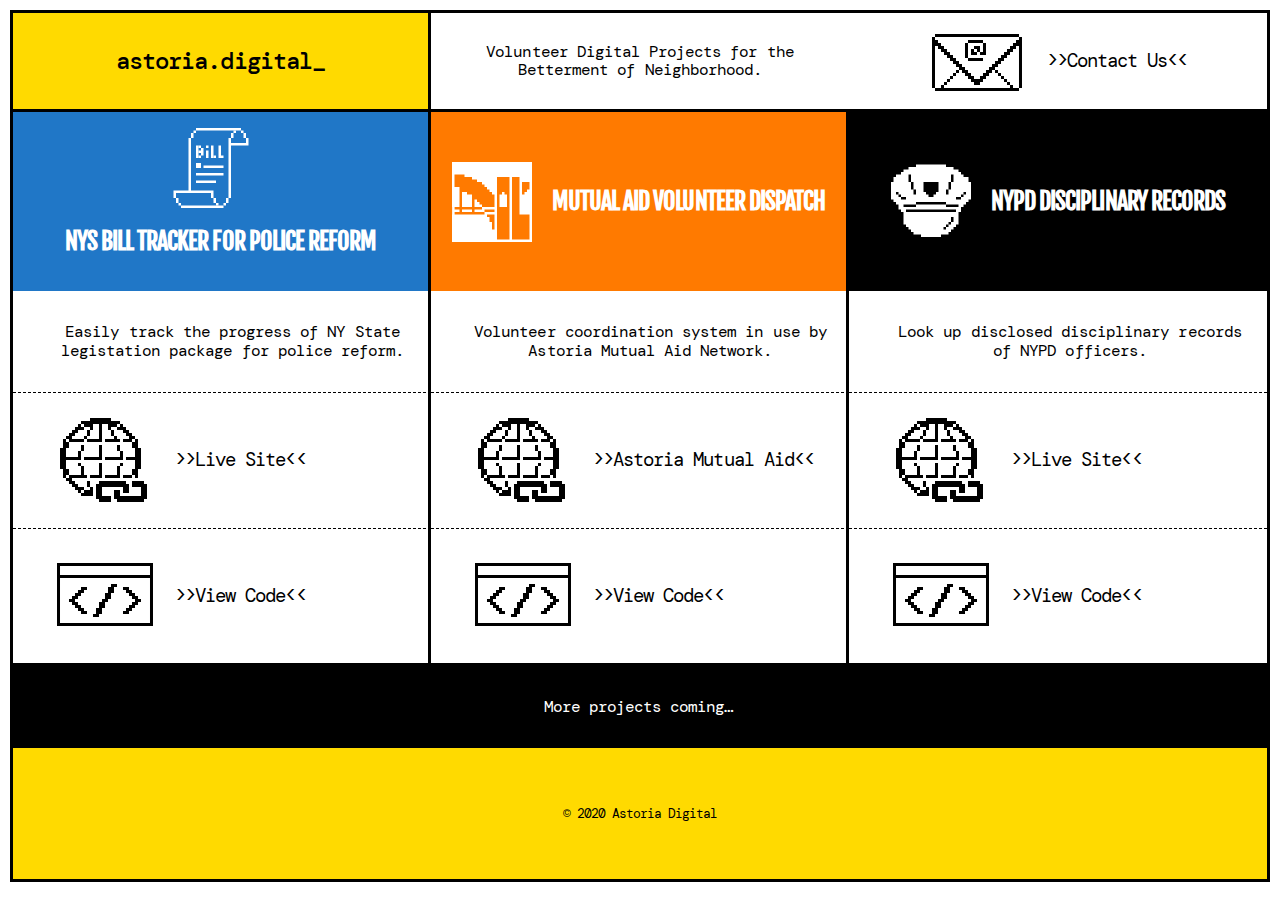
==== index.html @ 1417e8a8 "Re-factor code for mobile-first responsive design" ====
<!DOCTYPE html>
<html lang="en" dir="ltr">
  <head>
    <meta charset="utf-8">
    <meta name="viewport" content="width=device-width,initial-scale=1">
    <title>Astoria Digital: Volunteer Digital Projects for the Betterment of Neighborhood.</title>
    <link href="https://fonts.googleapis.com/css2?family=DM+Mono:ital,wght@0,300;0,400;0,500;1,300;1,400;1,500&family=Fjalla+One&display=swap" rel="stylesheet">
    <link href="_styles/index.css" rel="stylesheet">
  </head>
  <body>

    <div hidden>
      <svg xmlns="http://www.w3.org/2000/svg">
        <symbol role="img" id="icon--ama" viewBox="0 0 8.467 8.467"><title>Bridge icon</title><path d="M0 0V4.762h.012v.794H0v2.91h8.467V0H0zm.265 1.323h1.058v.264h.794v.265h.529v.265h.529v.264h.265v.265h.264v.264h.265v.265h.264v.265h.265v1.322H3.175v.265h-.794v.265H3.44v-.265h1.058v.265H3.44v.264H.276v-.264h.518v-.265H.276v-.265h.518V2.646h-.53V1.323zm2.91 3.44v-.265H2.91v-.265h-.264V3.97H2.38v.793h.794zm1.323-3.176h1.587v6.615H4.762V1.59h-.264v-.002zm1.852 0h.794V5.556h1.058v2.646H6.35V1.587zm1.058.53h.794v.793h-.265v.265h-.264v.265h-.265V2.117zm-6.35 1.058V4.762h1.059V3.44h-.53v-.265h-.529zm4.234 0v.265h-.265v1.322h.794V3.44h-.265v-.265h-.264zM1.058 5.027v.265h1.059v-.265H1.058zm2.646.53h.794v1.587h-.265V6.35H3.97v-.53h-.265v-.264z"/></symbol>
        <symbol role="img" id="icon--bill" viewBox="0 0 8.467 8.467"><title>Legal bill icon</title><path d="M2.646 3.704h.53v.53h-.53zm-.794-2.646h.265v5.556h-.265zm4.233 0h.265v6.35h-.265zM.264 6.88v-.266h4.233v.265zm.794 1.586v-.265h4.498v.265zM2.646.264V0h4.762v.265zM6.35 1.852v-.265h1.852v.265zM3.44 4.233v-.265h2.116v.265zm-.794 1.588v-.265h2.117v.265zm0-.794v-.265h2.91v.265zM2.381.264h.265V.53h-.265z"/><path d="M6.614.264h.265V.53h-.265zm.794 0h.265V.53h-.265zM2.116.53h.265v.528h-.265zm4.234 0h.265v.528H6.35zm1.323 0h.265v.528h-.265zm.264.528h.265v.53h-.265zM4.233 6.88h.265v.528h-.265zm-3.969 0H.53v.528H.264zm.266.528h.264v.53H.53zm3.968 0h.265v.53h-.265zm1.323 0h.265v.53h-.265z"/><path d="M4.762 7.937h.265v.265h-.265zm.794 0h.265v.265h-.265zm-4.762 0h.265v.265H.794zm2.91-6.085h.265v.265h-.265zm0 .529h.265v.794h-.265zm-.529-.265h.265v.794h-.265zm-.529-.264h.265v1.323h-.265zm1.587 0h.265v1.323h-.265zm.794 0h.265v1.323h-.265z"/><path d="M2.91 1.852h.265v.265H2.91zm0 .529h.265v.265H2.91zm0 .529h.265v.265H2.91zm1.588 0h.265v.265h-.265zm.793.265h.265V2.91h-.265z"/></symbol>
        <symbol role="img" id="icon--caution" viewBox="0 0 8.467 8.467"><title>Caution icon</title><path d="M3.969.53v.264h-.265v.264H3.44v.53h-.265v.529H2.91v.529h-.264v.529H2.38v.265h-.264v.793h-.265v.53h-.265v.529h-.264v.264h-.265v.794H.794v.265H.529v.793h.265v.265h.529v.264h5.821v-.264h.529v-.265h.264v-.793h-.264V6.35h-.265v-.794h-.264v-.264h-.265v-.53h-.264v-.529H6.35V3.44h-.265v-.265h-.264v-.53h-.265v-.528h-.264v-.53h-.265v-.529h-.265V.794h-.264V.529h-.53zm0 .793h.529v.53h.264v.528h.265v.53h.265v.529h.264v.793h.265v.265h.264v.794h.265v.264h.265v.53h.264v.529h.265v.529h-.53v.264H1.853v-.264h-.53v-.53h.265v-.529h.265v-.529h.265v-.264h.264v-.794h.265v-.265h.264V3.44h.265v-.53h.265v-.529h.264v-.529h.265v-.53zm0 1.323v.264h-.265v2.117h.265v.794h.529v-.794h.264V2.91h-.264v-.264h-.53zm0 3.44v.264h-.265v.53h.265v.264h.529v-.265h.264V6.35h-.264v-.265h-.53z"/></symbol>
        <symbol role="img" id="icon--email" viewBox="0 0 8.467 8.467"><title>Email icon</title><path d="M.265 2.117v4.498h.264V2.91h.265v.265h.264v.265h.265v.264h.264v.265h.265v.264h.265v.265h.264v.264h.265v.265h.264v.265h.265v.264h.265v.265h.264v.264h.265v.265h.529v-.265h.264v-.264h.265v-.265h.265v-.264h.264v-.265h.265v-.265h.264v-.264h.265v-.265h.265V3.97h.264v-.265h.265V3.44h.264v-.265h.265V2.91h.264v3.705h.265V2.117h-.265v.264h-.264v.265h-.265v.264h-.264v.265h-.265v.265h-.264v.264H6.35v.265h-.265v.264h-.264v.265h-.265v.264h-.264v.265h-.265v.265h-.265v.264h-.264v.265h-.53v-.265h-.264v-.264H3.44v-.265h-.265v-.265H2.91v-.264h-.264v-.265H2.38V3.97h-.264v-.265h-.265V3.44h-.265v-.265h-.264V2.91h-.265v-.264H.794V2.38H.529v-.264H.265z"/><path d="M.529 6.879v-.265h7.408v.265zM.529 2.117v-.265h7.408v.265zM3.969 2.91v.265h.264v.265h.265v-.53h-.529z"/><path d="M3.704 3.175v.53h.529V3.44H3.97v-.265h-.265zM3.175 2.646h.265v1.323h-.265zM4.762 2.646v.794h-.264v.264h.529V2.646h-.265zM3.44 2.646v-.265h1.323v.265zM3.44 4.233v-.265h1.323v.265zM5.821 5.292v-.265h.265v.265z"/><path d="M6.085 5.556v-.265h.265v.265zM6.35 5.821v-.265h.265v.265zM6.615 6.085V5.82h.265v.265zM6.879 6.35v-.265h.265v.265zM7.144 6.615V6.35h.265v.265zM1.058 6.615V6.35h.265v.265zM1.323 6.35v-.265h.265v.265zM1.587 6.085V5.82h.265v.265zM1.852 5.821v-.265h.265v.265zM2.117 5.556v-.265h.265v.265z"/><path d="M2.381 5.292v-.265h.265v.265z"/></symbol>
        <symbol role="img" id="icon--filecode" viewBox="0 0 8.467 8.467"><title>Code file icon</title><path d="M0 1.323v5.556h8.467V1.323H0zm.265.264h7.937v.794H.265v-.794zm0 1.059h7.937v3.969H.265v-3.97z"/><path d="M2.117 3.44v.264h-.265v.265h-.265v.264h-.264v.265h-.265v.264h.265v.265h.264v.265h.265v.264h.265v.265h.529v-.265H2.38v-.264h-.264v-.265h-.265v-.265h-.265v-.264h.265v-.265h.265V3.97h.264v-.265h.265V3.44h-.53zM6.35 3.44v.264h.265v.265h.264v.264h.265v.265h.264v.264h-.264v.265h-.265v.265h-.264v.264H6.35v.265h-.53v-.265h.265v-.264h.265v-.265h.265v-.265h.264v-.264h-.264v-.265H6.35V3.97h-.265v-.265h-.264V3.44zM4.762 3.175v.265h-.264v.529h-.265v.529H3.97v.264h-.265v.53H3.44v.529h-.265v.264h.53v-.264h.264v-.53h.264v-.529h.265v-.264h.264v-.53h.265V3.44h.265v-.265h-.53z"/></symbol>
        <symbol role="img" id="icon--filegeneric" viewBox="0 0 8.467 8.467"><title>File icon</title><path d="M1.323 0v8.467h5.821V1.852h-.265v-.265h-.264v.265H5.292V.53h.264V.265h-.264V0H1.323zm4.233.53v.264h.265V.529h-.265zm.265.264v.264h.264V.794h-.264zm.264.264v.265h.265v-.265h-.265zm.265.265v.264h.265v-.264H6.35zM1.587.265h3.44v1.852H6.88v6.085H1.587V.265zm.794 2.91v.265h3.704v-.265H2.381zm0 .794v.264h3.704V3.97H2.381zm0 .793v.265h3.704v-.265H2.381zm0 .794v.265h3.704v-.265H2.381zm0 .794v.265h1.852V6.35H2.381z"/></symbol>
        <symbol role="img" id="icon--link" viewBox="0 0 32 32"><title>Link icon</title><path d="M0 0h32v32H0V0zm8 [base64] 12v1h6v-5h-1v4H9zm2 6v1h4v-5h-1v4h-3zm2 3v5h1v1h4v-2h-3v-3h7v2h2v-3h-1v-1h-9v1h-1zm3-9v1h6v-3h-1v2h-5zm0 6v1h5v-4h-1v3h-4zm3 5v3h1v1h9v-1h1v-5h-1v-1h-4v2h3v3h-7v-2h-2zm1-15v2h1v-2h-1zm1 6v1h1v-1h-1zm1 4v1h3v-1h-3z" fill="transparent"/><path d="M11 2h7v1h3v1h-1v1h-2v1h-1V4h-2v6h-5V9h4V4h-2v2h-1V5H9V4H8V3h3V2z"/><path d="M7 4h1v1h1v1H7v1H6v1H5v1h4v1H4V9H3V8h1V7h1V6h1V5h1V4z"/><path d="M8 4h1v1H8V4zM12 4h2v5h-4V8h1V6h1V4zM20 4h1v1h-1V4z" fill="transparent"/><path d="M21 4h1v1h1v1h1v1h1v1h1v1h-1v1h-3V9h2V8h-1V7h-1V6h-2V5h1V4z"/><path d="M9 5h2v1h-1v2H9v1H5V8h1V7h1V6h2V5z" fill="transparent"/><path d="M10 6h1v2h-1V6zM18 6h1v2h-1V6zM9 8h1v1H9V8zM19 8h1v1h1v1h-5V9h3V8zM2 9h1v1h1v2H3v3h4v-2h1v3H3v3h1v2H3v1H2v-3H1v-7h1V9z"/><path d="M3 9h1v1H3V9zM25 9h1v1h-1V9z" fill="transparent"/><path d="M26 9h1v3h1v7h-1v3h-1v-1h-1v-2h1v-3h-3v-1h3v-3h-1v-2h1V9zM8 11h1v2H8v-2zM14 11h1v5H9v-1h5v-4zM20 11h1v2h-1v-2zM21 13h1v3h-6v-1h5v-2zM7 17h1v1H7v-1zM14 17h1v5h-4v-1h3v-4zM21 17h1v1h-1v-1zM8 18h1v3h1v1H5v1h1v1h1v1h2v1H8v1H7v-1H6v-1H5v-1H4v-1H3v-1h1v-1h4v-3zM20 18h1v4h-5v-1h4v-3z"/><path d="M3 21h1v1H3v-1z" fill="transparent"/><path d="M22 21h3v1h-3v-1zM10 23h1v2h-1v-2zM14 23h9v1h1v3h-2v-2h-7v3h3v2h-4v-1h-1v-5h1v-1z"/><path d="M25 23h4v1h1v5h-1v1h-9v-1h-1v-3h2v2h7v-3h-3v-2zM11 25h1v3H8v-1h1v-1h2v-1z"/><path d="M8 26h1v1H8v-1z" fill="transparent"/></symbol>
        <symbol role="img" id="icon--policehat" viewBox="0 0 32 32"><title>Police hat icon</title><path d="M0 0h32v8h-1V6h-2V5h-1V4h-1V3h-2V2h-3V1H10v1H7v1H5v1H4v1H2v1H1v2H0V0z" fill="transparent"/><path d="M10 1h12v1h3v1h2v1h1v1h1v1h2v2h1v7h-1v1h-1v1h-1v1h-1v2h-1v5h-1v1h-1v1h-1v1h-1v1h-3v1h-8v-1H9v-1H8v-1H7v-1H6v-1H5v-5H4v-1H3v-2H2v-1H1v-1H0V8h1V6h1V5h2V4h1V3h2V2h3V1zM7 5v3h1V5H7zm1 3v3h1V8H8zm5 0v4h1v1h1v1h2v-1h1v-1h1V8h-6zm-4 3v2h1v-2H9zm-7 1v1h1v-1H2zm1 1v1h1v-1H3zm1 1v1h2v-1H4zm6 2v1H5v1h5v-1h12v-1H10zM24 5v3h-1v3h-1v2h1v-2h1V8h1V5h-1zM6 19v1h20v-1H6zm20-5v1h2v-1h-2zm3-2v1h-1v1h1v-1h1v-1h-1zm-7 5v1h5v-1h-5zm2 5v2h-1v1h-1v1h-1v1h1v-1h1v-1h1v-1h1v-2h-1z"/><path d="M7 5h1v3H7V5zM24 5h1v3h-1V5zM8 8h1v3H8V8zM13 8h6v4h-1v1h-1v1h-2v-1h-1v-1h-1V8zM23 8h1v3h-1V8zM9 11h1v2H9v-2zM22 11h1v2h-1v-2zM2 12h1v1H2v-1zM29 12h1v1h-1v-1zM3 13h1v1H3v-1zM28 13h1v1h-1v-1zM4 14h2v1H4v-1zM26 14h2v1h-2v-1zM0 15h1v1h1v1h1v2h1v1h1v5h1v1h1v1h1v1h1v1h3v1h8v-1h3v-1h1v-1h1v-1h1v-1h1v-5h1v-2h1v-1h1v-1h1v-1h1v17H0V15z" fill="transparent"/><path d="M10 16h12v1H10v-1zM5 17h5v1H5v-1zM22 17h5v1h-5v-1zM6 19h20v1H6v-1zM24 22h1v2h-1v-2zM23 24h1v1h-1v-1zM22 25h1v1h-1v-1zM21 26h1v1h-1v-1z" fill="transparent"/></symbol>
      </svg>
    </div>

    <main class="content">

      <!-- site header -->
      <h1 class="site-header__title">
        <span class="site-header__text">astoria.digital</span><span class="site-header__cursor">_</span>
      </h1>

      <p class="site-header__slogan">Volunteer Digital Projects for the Betterment of Neighborhood.</p>

      <a href="mailto:team@astoria.digital?subject=feedback" class="site-header__contact callout">
        <svg class="icon project__icon"><use xlink:href="#icon--email" /></svg>
        <span class="callout__text">Contact Us</span>
      </a>
      <!-- end site header -->

      <!-- project 1 -->
      <div class="project__header project__header--bill">
        <svg class="icon project__icon"><use xlink:href="#icon--bill" /></svg>
        <h2 class="project__title">NYS Bill Tracker for Police Reform</h2>
      </div>

      <p class="project__item project__description">Easily track the progress of NY State legistation package for police reform.</p>

      <a class="project__item project__item-site callout" href="https://astoria-tech-bill-tracker-master.dev.shipyard.host/">
        <svg class="icon callout__icon"><use xlink:href="#icon--link" /></svg>
        <span class="callout__text">Live Site</span>
      </a>

      <a class="project__item project__item-code callout" href="https://github.com/astoria-tech/bill-tracker">
        <svg class="icon callout__icon"><use xlink:href="#icon--filecode" /></svg>
        <span class="callout__text">View Code</span>
      </a>
      <!-- end project 1 -->

      <!-- project 2 -->
      <div class="project__header project__header--dispatch">
        <svg class="icon project__icon"><use xlink:href="#icon--ama" /></svg>
        <h2 class="project__title">Mutual Aid Volunteer Dispatch</h2>
      </div>

      <p class="project__item project__description">Volunteer coordination system in use by Astoria Mutual Aid Network.</p>

      <a class="project__item project__item-site callout" href="https://astoriamutualaid.com/">
        <svg class="icon callout__icon"><use xlink:href="#icon--link" /></svg>
        <span class="callout__text">Astoria Mutual Aid</span>
      </a>

      <a class="project__item project__item-code callout" href="https://github.com/astoria-tech/volunteer-dispatch">
        <svg class="icon callout__icon"><use xlink:href="#icon--filecode" /></svg>
        <span class="callout__text">View Code</span>
      </a>
      <!-- end project 2 -->

      <!-- project 3 -->
      <div class="project__header project__header--last project__header--police">
        <svg class="icon project__icon"><use xlink:href="#icon--policehat" /></svg>
        <h2 class="project__title">NYPD Disciplinary Records</h2>
      </div>

      <p class="project__item project__description">Look up disclosed disciplinary records of NYPD officers.</p>

      <a class="project__item project__item-site callout" href="https://astoria-tech-police-discipline-master.dev.shipyard.host/">
        <svg class="icon callout__icon"><use xlink:href="#icon--link" /></svg>
        <span class="callout__text">Live Site</span>
      </a>

      <a class="project__item project__item-code callout" href="https://github.com/astoria-tech/police-discipline">
        <svg class="icon callout__icon"><use xlink:href="#icon--filecode" /></svg>
        <span class="callout__text">View Code</span>
      </a>
      <!-- end project 3-->

      <div class="project__header project__header--more">
        <p>More projects coming…</p>
      </div>

    </main><!-- end site-content -->

    <footer class="site-footer">
      <p><small>© 2020 Astoria Digital</small></p>
    </footer>

  </body>
</html>
---- _styles/index.css ----
/*! normalize.css v8.0.1 | MIT License | github.com/necolas/normalize.css {{{ */

/* Document
   ========================================================================== */

/**
 * 1. Correct the line height in all browsers.
 * 2. Prevent adjustments of font size after orientation changes in iOS.
 */

html {
  line-height: 1.15; /* 1 */
  -webkit-text-size-adjust: 100%; /* 2 */
}

/* Sections
   ========================================================================== */

/**
 * Remove the margin in all browsers.
 */

body {
  margin: 0;
}

/**
 * Render the `main` element consistently in IE.
 */

main {
  display: block;
}

/**
 * Correct the font size and margin on `h1` elements within `section` and
 * `article` contexts in Chrome, Firefox, and Safari.
 */

h1 {
  font-size: 2em;
  margin: 0.67em 0;
}

/* Grouping content
   ========================================================================== */

/**
 * 1. Add the correct box sizing in Firefox.
 * 2. Show the overflow in Edge and IE.
 */

hr {
  box-sizing: content-box; /* 1 */
  height: 0; /* 1 */
  overflow: visible; /* 2 */
}

/**
 * 1. Correct the inheritance and scaling of font size in all browsers.
 * 2. Correct the odd `em` font sizing in all browsers.
 */

pre {
  font-family: monospace, monospace; /* 1 */
  font-size: 1em; /* 2 */
}

/* Text-level semantics
   ========================================================================== */

/**
 * Remove the gray background on active links in IE 10.
 */

a {
  background-color: transparent;
}

/**
 * 1. Remove the bottom border in Chrome 57-
 * 2. Add the correct text decoration in Chrome, Edge, IE, Opera, and Safari.
 */

abbr[title] {
  border-bottom: none; /* 1 */
  text-decoration: underline; /* 2 */
  text-decoration: underline dotted; /* 2 */
}

/**
 * Add the correct font weight in Chrome, Edge, and Safari.
 */

b,
strong {
  font-weight: bolder;
}

/**
 * 1. Correct the inheritance and scaling of font size in all browsers.
 * 2. Correct the odd `em` font sizing in all browsers.
 */

code,
kbd,
samp {
  font-family: monospace, monospace; /* 1 */
  font-size: 1em; /* 2 */
}

/**
 * Add the correct font size in all browsers.
 */

small {
  font-size: 80%;
}

/**
 * Prevent `sub` and `sup` elements from affecting the line height in
 * all browsers.
 */

sub,
sup {
  font-size: 75%;
  line-height: 0;
  position: relative;
  vertical-align: baseline;
}

sub {
  bottom: -0.25em;
}

sup {
  top: -0.5em;
}

/* Embedded content
   ========================================================================== */

/**
 * Remove the border on images inside links in IE 10.
 */

img {
  border-style: none;
}

/* Forms
   ========================================================================== */

/**
 * 1. Change the font styles in all browsers.
 * 2. Remove the margin in Firefox and Safari.
 */

button,
input,
optgroup,
select,
textarea {
  font-family: inherit; /* 1 */
  font-size: 100%; /* 1 */
  line-height: 1.15; /* 1 */
  margin: 0; /* 2 */
}

/**
 * Show the overflow in IE.
 * 1. Show the overflow in Edge.
 */

button,
input { /* 1 */
  overflow: visible;
}

/**
 * Remove the inheritance of text transform in Edge, Firefox, and IE.
 * 1. Remove the inheritance of text transform in Firefox.
 */

button,
select { /* 1 */
  text-transform: none;
}

/**
 * Correct the inability to style clickable types in iOS and Safari.
 */

button,
[type="button"],
[type="reset"],
[type="submit"] {
  -webkit-appearance: button;
}

/**
 * Remove the inner border and padding in Firefox.
 */

button::-moz-focus-inner,
[type="button"]::-moz-focus-inner,
[type="reset"]::-moz-focus-inner,
[type="submit"]::-moz-focus-inner {
  border-style: none;
  padding: 0;
}

/**
 * Restore the focus styles unset by the previous rule.
 */

button:-moz-focusring,
[type="button"]:-moz-focusring,
[type="reset"]:-moz-focusring,
[type="submit"]:-moz-focusring {
  outline: 1px dotted ButtonText;
}

/**
 * Correct the padding in Firefox.
 */

fieldset {
  padding: 0.35em 0.75em 0.625em;
}

/**
 * 1. Correct the text wrapping in Edge and IE.
 * 2. Correct the color inheritance from `fieldset` elements in IE.
 * 3. Remove the padding so developers are not caught out when they zero out
 *    `fieldset` elements in all browsers.
 */

legend {
  box-sizing: border-box; /* 1 */
  color: inherit; /* 2 */
  display: table; /* 1 */
  max-width: 100%; /* 1 */
  padding: 0; /* 3 */
  white-space: normal; /* 1 */
}

/**
 * Add the correct vertical alignment in Chrome, Firefox, and Opera.
 */

progress {
  vertical-align: baseline;
}

/**
 * Remove the default vertical scrollbar in IE 10+.
 */

textarea {
  overflow: auto;
}

/**
 * 1. Add the correct box sizing in IE 10.
 * 2. Remove the padding in IE 10.
 */

[type="checkbox"],
[type="radio"] {
  box-sizing: border-box; /* 1 */
  padding: 0; /* 2 */
}

/**
 * Correct the cursor style of increment and decrement buttons in Chrome.
 */

[type="number"]::-webkit-inner-spin-button,
[type="number"]::-webkit-outer-spin-button {
  height: auto;
}

/**
 * 1. Correct the odd appearance in Chrome and Safari.
 * 2. Correct the outline style in Safari.
 */

[type="search"] {
  -webkit-appearance: textfield; /* 1 */
  outline-offset: -2px; /* 2 */
}

/**
 * Remove the inner padding in Chrome and Safari on macOS.
 */

[type="search"]::-webkit-search-decoration {
  -webkit-appearance: none;
}

/**
 * 1. Correct the inability to style clickable types in iOS and Safari.
 * 2. Change font properties to `inherit` in Safari.
 */

::-webkit-file-upload-button {
  -webkit-appearance: button; /* 1 */
  font: inherit; /* 2 */
}

/* Interactive
   ========================================================================== */

/*
 * Add the correct display in Edge, IE 10+, and Firefox.
 */

details {
  display: block;
}

/*
 * Add the correct display in all browsers.
 */

summary {
  display: list-item;
}

/* Misc
   ========================================================================== */

/**
 * Add the correct display in IE 10+.
 */

template {
  display: none;
}

/**
 * Add the correct display in IE 10.
 */

[hidden] {
  display: none;
}

/* }}} */

/* Base elements {{{ */

:root {
  --highlight-yellow: #ffda00;
  --highlight-blue: #2077c7;
  --highlight-orange: #ff7a00;
}

* {
  box-sizing: border-box;
}

html {
  font-size: 10px;
  font-family: "DM Mono", monospace;
  margin: 1em;
}

body {
  font-size: 1.6em;
  letter-spacing: -0.06em;
  color: #000;
  border: 3px solid currentColor;
  text-align: center;
}


h2, h3, h4, h5, h6 {
  font-family: "Fjalla One", sans-serif;
}

p {
  padding-left: 1em;
  padding-right: 1em;
}

a,
a:link,
a:visited {
  color: #000;
  text-decoration: none;
}

a:hover,
a:active,
a:focus {
  text-decoration: underline;
}

svg {
  fill: currentColor;
}

/* }}} */

/* General {{{ */

.icon {
  width: 5em;
  height: 5em;
}

/* }}} */

/* Callout {{{ */

.callout {
  display: flex;
  flex-flow: row wrap;
  align-items: center;
  font-size: 1.2em;
}

.callout__icon {
  margin-right: 2ch;
}

a:hover .callout__text {
  background-color: var(--highlight-yellow);
}

.callout__text::before {
  content: '>>';
}

.callout__text::after {
  content: '<<';
}

/* }}} */

/* Site header {{{ */

.site-header__title,
.site-header__slogan {
  grid-row-start: 1;
  display: flex;
  flex-flow: row nowrap;
  justify-content: center;
  align-items: center;
}

.site-header__cursor {
  animation: blink 1.5s infinite;
}

.site-header__title {
  font-weight: 500;
  margin: 0;
  font-size: 2.4rem;
  padding: 1em;
  background-color: var(--highlight-yellow);
}

.site-header__contact {
  justify-content: center;
}

@keyframes blink {
  0%, 49.9% {
    opacity:0;
  }
  50%, 100% {
    opacity: 1;
  }
}

/* }}} */

/* Projects {{{ */

.project__header {
  display: flex;
  flex-flow: row wrap;
  justify-content: center;
  align-items: center;
  padding: 1em;
  color: #fff;
  background-color: #000;
  border-top: 3px solid #000;
  grid-row-start: 2;
}

.project__header--bill {
  background-color: var(--highlight-blue);
}

.project__header--dispatch {
  background-color: var(--highlight-orange);
}

.project__header--more {
  grid-row-start: 6;
  grid-column-start: 1;
  grid-column-end: -1;
}

.project__title {
  text-transform: uppercase;
}

.project__icon {
  margin-right: 2ch;
}

.project__item-site {
  grid-row-start: 4;
}

.project__item-code {
  grid-row-start: 5;
}

.project__item {
  padding-top: 1em;
  padding-bottom: 1em;
  padding-left: 4ch;
}

.project__item + .project__item {
  border-top: 1px dashed currentColor;
}

.project__description {
  grid-row-start: 3;
  margin: 0;
  padding-top: 2em;
  padding-bottom: 2em;
}

/* }}} */

/* Grid specific {{{ */

@media screen and (min-width: 700px) {

  .content {
    display: grid;
    grid-template-columns: [left] 1fr [center] 1fr [right] 1fr;
    grid-template-rows: repeat(6, max-content);
  }

  .site-header__title {
    border-right: 3px solid #000;
  }

  .project__header,
  .project__header ~ .project__item {
    border-right: 3px solid #000;
  }

  .project__header--last,
  .project__header--last ~ .project__item {
    border-right: none;
  }

}

/* }}} */

/* Footer {{{ */

.site-footer {
  padding: 4rem;
  background-color: var(--highlight-yellow);
}

/* }}} */

/*
vim: foldmethod=marker
*/
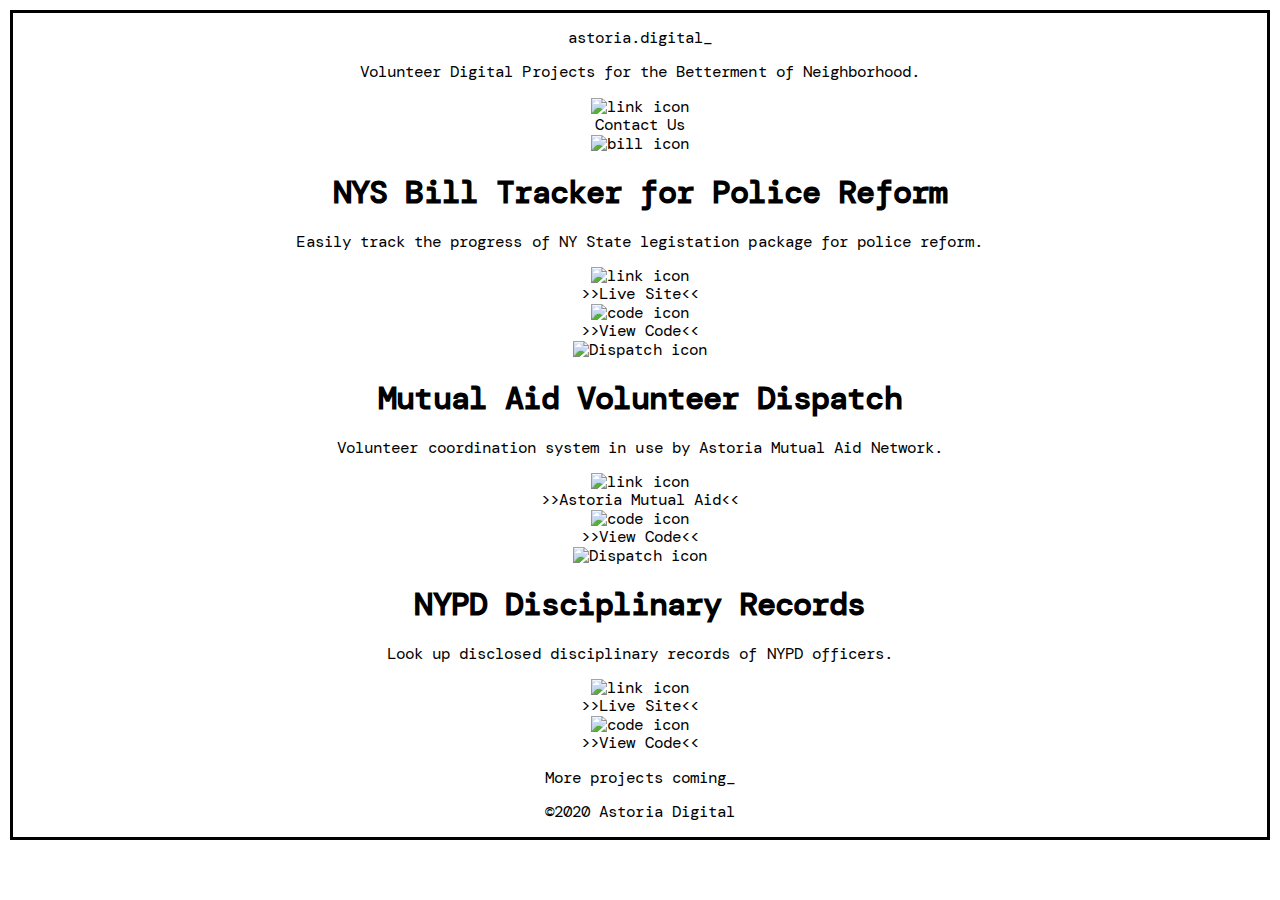
==== commit 2f4fae9b: "Update index.html" ====
--- a/index.html
+++ b/index.html
@@ -1,108 +1,179 @@
 <!DOCTYPE html>
 <html lang="en" dir="ltr">
-  <head>
-    <meta charset="utf-8">
-    <meta name="viewport" content="width=device-width,initial-scale=1">
-    <title>Astoria Digital: Volunteer Digital Projects for the Betterment of Neighborhood.</title>
-    <link href="https://fonts.googleapis.com/css2?family=DM+Mono:ital,wght@0,300;0,400;0,500;1,300;1,400;1,500&family=Fjalla+One&display=swap" rel="stylesheet">
-    <link href="_styles/index.css" rel="stylesheet">
-  </head>
-  <body>
+<head>
+  <meta charset="utf-8">
+  <link href="_styles/index.css" rel="stylesheet">
+  <meta name="viewport" content="width=device-width,initial-scale=1">
+  <link href="https://fonts.googleapis.com/css2?family=DM+Mono:ital,wght@0,300;0,400;0,500;1,300;1,400;1,500&family=Fjalla+One&display=swap" rel="stylesheet">
+  <title>Astoria Digital: Volunteer Digital Projects for the Betterment of Neighborhood.</title>
+</head>
 
-    <div hidden>
-      <svg xmlns="http://www.w3.org/2000/svg">
-        <symbol role="img" id="icon--ama" viewBox="0 0 8.467 8.467"><title>Bridge icon</title><path d="M0 0V4.762h.012v.794H0v2.91h8.467V0H0zm.265 1.323h1.058v.264h.794v.265h.529v.265h.529v.264h.265v.265h.264v.264h.265v.265h.264v.265h.265v1.322H3.175v.265h-.794v.265H3.44v-.265h1.058v.265H3.44v.264H.276v-.264h.518v-.265H.276v-.265h.518V2.646h-.53V1.323zm2.91 3.44v-.265H2.91v-.265h-.264V3.97H2.38v.793h.794zm1.323-3.176h1.587v6.615H4.762V1.59h-.264v-.002zm1.852 0h.794V5.556h1.058v2.646H6.35V1.587zm1.058.53h.794v.793h-.265v.265h-.264v.265h-.265V2.117zm-6.35 1.058V4.762h1.059V3.44h-.53v-.265h-.529zm4.234 0v.265h-.265v1.322h.794V3.44h-.265v-.265h-.264zM1.058 5.027v.265h1.059v-.265H1.058zm2.646.53h.794v1.587h-.265V6.35H3.97v-.53h-.265v-.264z"/></symbol>
-        <symbol role="img" id="icon--bill" viewBox="0 0 8.467 8.467"><title>Legal bill icon</title><path d="M2.646 3.704h.53v.53h-.53zm-.794-2.646h.265v5.556h-.265zm4.233 0h.265v6.35h-.265zM.264 6.88v-.266h4.233v.265zm.794 1.586v-.265h4.498v.265zM2.646.264V0h4.762v.265zM6.35 1.852v-.265h1.852v.265zM3.44 4.233v-.265h2.116v.265zm-.794 1.588v-.265h2.117v.265zm0-.794v-.265h2.91v.265zM2.381.264h.265V.53h-.265z"/><path d="M6.614.264h.265V.53h-.265zm.794 0h.265V.53h-.265zM2.116.53h.265v.528h-.265zm4.234 0h.265v.528H6.35zm1.323 0h.265v.528h-.265zm.264.528h.265v.53h-.265zM4.233 6.88h.265v.528h-.265zm-3.969 0H.53v.528H.264zm.266.528h.264v.53H.53zm3.968 0h.265v.53h-.265zm1.323 0h.265v.53h-.265z"/><path d="M4.762 7.937h.265v.265h-.265zm.794 0h.265v.265h-.265zm-4.762 0h.265v.265H.794zm2.91-6.085h.265v.265h-.265zm0 .529h.265v.794h-.265zm-.529-.265h.265v.794h-.265zm-.529-.264h.265v1.323h-.265zm1.587 0h.265v1.323h-.265zm.794 0h.265v1.323h-.265z"/><path d="M2.91 1.852h.265v.265H2.91zm0 .529h.265v.265H2.91zm0 .529h.265v.265H2.91zm1.588 0h.265v.265h-.265zm.793.265h.265V2.91h-.265z"/></symbol>
-        <symbol role="img" id="icon--caution" viewBox="0 0 8.467 8.467"><title>Caution icon</title><path d="M3.969.53v.264h-.265v.264H3.44v.53h-.265v.529H2.91v.529h-.264v.529H2.38v.265h-.264v.793h-.265v.53h-.265v.529h-.264v.264h-.265v.794H.794v.265H.529v.793h.265v.265h.529v.264h5.821v-.264h.529v-.265h.264v-.793h-.264V6.35h-.265v-.794h-.264v-.264h-.265v-.53h-.264v-.529H6.35V3.44h-.265v-.265h-.264v-.53h-.265v-.528h-.264v-.53h-.265v-.529h-.265V.794h-.264V.529h-.53zm0 .793h.529v.53h.264v.528h.265v.53h.265v.529h.264v.793h.265v.265h.264v.794h.265v.264h.265v.53h.264v.529h.265v.529h-.53v.264H1.853v-.264h-.53v-.53h.265v-.529h.265v-.529h.265v-.264h.264v-.794h.265v-.265h.264V3.44h.265v-.53h.265v-.529h.264v-.529h.265v-.53zm0 1.323v.264h-.265v2.117h.265v.794h.529v-.794h.264V2.91h-.264v-.264h-.53zm0 3.44v.264h-.265v.53h.265v.264h.529v-.265h.264V6.35h-.264v-.265h-.53z"/></symbol>
-        <symbol role="img" id="icon--email" viewBox="0 0 8.467 8.467"><title>Email icon</title><path d="M.265 2.117v4.498h.264V2.91h.265v.265h.264v.265h.265v.264h.264v.265h.265v.264h.265v.265h.264v.264h.265v.265h.264v.265h.265v.264h.265v.265h.264v.264h.265v.265h.529v-.265h.264v-.264h.265v-.265h.265v-.264h.264v-.265h.265v-.265h.264v-.264h.265v-.265h.265V3.97h.264v-.265h.265V3.44h.264v-.265h.265V2.91h.264v3.705h.265V2.117h-.265v.264h-.264v.265h-.265v.264h-.264v.265h-.265v.265h-.264v.264H6.35v.265h-.265v.264h-.264v.265h-.265v.264h-.264v.265h-.265v.265h-.265v.264h-.264v.265h-.53v-.265h-.264v-.264H3.44v-.265h-.265v-.265H2.91v-.264h-.264v-.265H2.38V3.97h-.264v-.265h-.265V3.44h-.265v-.265h-.264V2.91h-.265v-.264H.794V2.38H.529v-.264H.265z"/><path d="M.529 6.879v-.265h7.408v.265zM.529 2.117v-.265h7.408v.265zM3.969 2.91v.265h.264v.265h.265v-.53h-.529z"/><path d="M3.704 3.175v.53h.529V3.44H3.97v-.265h-.265zM3.175 2.646h.265v1.323h-.265zM4.762 2.646v.794h-.264v.264h.529V2.646h-.265zM3.44 2.646v-.265h1.323v.265zM3.44 4.233v-.265h1.323v.265zM5.821 5.292v-.265h.265v.265z"/><path d="M6.085 5.556v-.265h.265v.265zM6.35 5.821v-.265h.265v.265zM6.615 6.085V5.82h.265v.265zM6.879 6.35v-.265h.265v.265zM7.144 6.615V6.35h.265v.265zM1.058 6.615V6.35h.265v.265zM1.323 6.35v-.265h.265v.265zM1.587 6.085V5.82h.265v.265zM1.852 5.821v-.265h.265v.265zM2.117 5.556v-.265h.265v.265z"/><path d="M2.381 5.292v-.265h.265v.265z"/></symbol>
-        <symbol role="img" id="icon--filecode" viewBox="0 0 8.467 8.467"><title>Code file icon</title><path d="M0 1.323v5.556h8.467V1.323H0zm.265.264h7.937v.794H.265v-.794zm0 1.059h7.937v3.969H.265v-3.97z"/><path d="M2.117 3.44v.264h-.265v.265h-.265v.264h-.264v.265h-.265v.264h.265v.265h.264v.265h.265v.264h.265v.265h.529v-.265H2.38v-.264h-.264v-.265h-.265v-.265h-.265v-.264h.265v-.265h.265V3.97h.264v-.265h.265V3.44h-.53zM6.35 3.44v.264h.265v.265h.264v.264h.265v.265h.264v.264h-.264v.265h-.265v.265h-.264v.264H6.35v.265h-.53v-.265h.265v-.264h.265v-.265h.265v-.265h.264v-.264h-.264v-.265H6.35V3.97h-.265v-.265h-.264V3.44zM4.762 3.175v.265h-.264v.529h-.265v.529H3.97v.264h-.265v.53H3.44v.529h-.265v.264h.53v-.264h.264v-.53h.264v-.529h.265v-.264h.264v-.53h.265V3.44h.265v-.265h-.53z"/></symbol>
-        <symbol role="img" id="icon--filegeneric" viewBox="0 0 8.467 8.467"><title>File icon</title><path d="M1.323 0v8.467h5.821V1.852h-.265v-.265h-.264v.265H5.292V.53h.264V.265h-.264V0H1.323zm4.233.53v.264h.265V.529h-.265zm.265.264v.264h.264V.794h-.264zm.264.264v.265h.265v-.265h-.265zm.265.265v.264h.265v-.264H6.35zM1.587.265h3.44v1.852H6.88v6.085H1.587V.265zm.794 2.91v.265h3.704v-.265H2.381zm0 .794v.264h3.704V3.97H2.381zm0 .793v.265h3.704v-.265H2.381zm0 .794v.265h3.704v-.265H2.381zm0 .794v.265h1.852V6.35H2.381z"/></symbol>
-        <symbol role="img" id="icon--link" viewBox="0 0 32 32"><title>Link icon</title><path d="M0 0h32v32H0V0zm8 [base64] 12v1h6v-5h-1v4H9zm2 6v1h4v-5h-1v4h-3zm2 3v5h1v1h4v-2h-3v-3h7v2h2v-3h-1v-1h-9v1h-1zm3-9v1h6v-3h-1v2h-5zm0 6v1h5v-4h-1v3h-4zm3 5v3h1v1h9v-1h1v-5h-1v-1h-4v2h3v3h-7v-2h-2zm1-15v2h1v-2h-1zm1 6v1h1v-1h-1zm1 4v1h3v-1h-3z" fill="transparent"/><path d="M11 2h7v1h3v1h-1v1h-2v1h-1V4h-2v6h-5V9h4V4h-2v2h-1V5H9V4H8V3h3V2z"/><path d="M7 4h1v1h1v1H7v1H6v1H5v1h4v1H4V9H3V8h1V7h1V6h1V5h1V4z"/><path d="M8 4h1v1H8V4zM12 4h2v5h-4V8h1V6h1V4zM20 4h1v1h-1V4z" fill="transparent"/><path d="M21 4h1v1h1v1h1v1h1v1h1v1h-1v1h-3V9h2V8h-1V7h-1V6h-2V5h1V4z"/><path d="M9 5h2v1h-1v2H9v1H5V8h1V7h1V6h2V5z" fill="transparent"/><path d="M10 6h1v2h-1V6zM18 6h1v2h-1V6zM9 8h1v1H9V8zM19 8h1v1h1v1h-5V9h3V8zM2 9h1v1h1v2H3v3h4v-2h1v3H3v3h1v2H3v1H2v-3H1v-7h1V9z"/><path d="M3 9h1v1H3V9zM25 9h1v1h-1V9z" fill="transparent"/><path d="M26 9h1v3h1v7h-1v3h-1v-1h-1v-2h1v-3h-3v-1h3v-3h-1v-2h1V9zM8 11h1v2H8v-2zM14 11h1v5H9v-1h5v-4zM20 11h1v2h-1v-2zM21 13h1v3h-6v-1h5v-2zM7 17h1v1H7v-1zM14 17h1v5h-4v-1h3v-4zM21 17h1v1h-1v-1zM8 18h1v3h1v1H5v1h1v1h1v1h2v1H8v1H7v-1H6v-1H5v-1H4v-1H3v-1h1v-1h4v-3zM20 18h1v4h-5v-1h4v-3z"/><path d="M3 21h1v1H3v-1z" fill="transparent"/><path d="M22 21h3v1h-3v-1zM10 23h1v2h-1v-2zM14 23h9v1h1v3h-2v-2h-7v3h3v2h-4v-1h-1v-5h1v-1z"/><path d="M25 23h4v1h1v5h-1v1h-9v-1h-1v-3h2v2h7v-3h-3v-2zM11 25h1v3H8v-1h1v-1h2v-1z"/><path d="M8 26h1v1H8v-1z" fill="transparent"/></symbol>
-        <symbol role="img" id="icon--policehat" viewBox="0 0 32 32"><title>Police hat icon</title><path d="M0 0h32v8h-1V6h-2V5h-1V4h-1V3h-2V2h-3V1H10v1H7v1H5v1H4v1H2v1H1v2H0V0z" fill="transparent"/><path d="M10 1h12v1h3v1h2v1h1v1h1v1h2v2h1v7h-1v1h-1v1h-1v1h-1v2h-1v5h-1v1h-1v1h-1v1h-1v1h-3v1h-8v-1H9v-1H8v-1H7v-1H6v-1H5v-5H4v-1H3v-2H2v-1H1v-1H0V8h1V6h1V5h2V4h1V3h2V2h3V1zM7 5v3h1V5H7zm1 3v3h1V8H8zm5 0v4h1v1h1v1h2v-1h1v-1h1V8h-6zm-4 3v2h1v-2H9zm-7 1v1h1v-1H2zm1 1v1h1v-1H3zm1 1v1h2v-1H4zm6 2v1H5v1h5v-1h12v-1H10zM24 5v3h-1v3h-1v2h1v-2h1V8h1V5h-1zM6 19v1h20v-1H6zm20-5v1h2v-1h-2zm3-2v1h-1v1h1v-1h1v-1h-1zm-7 5v1h5v-1h-5zm2 5v2h-1v1h-1v1h-1v1h1v-1h1v-1h1v-1h1v-2h-1z"/><path d="M7 5h1v3H7V5zM24 5h1v3h-1V5zM8 8h1v3H8V8zM13 8h6v4h-1v1h-1v1h-2v-1h-1v-1h-1V8zM23 8h1v3h-1V8zM9 11h1v2H9v-2zM22 11h1v2h-1v-2zM2 12h1v1H2v-1zM29 12h1v1h-1v-1zM3 13h1v1H3v-1zM28 13h1v1h-1v-1zM4 14h2v1H4v-1zM26 14h2v1h-2v-1zM0 15h1v1h1v1h1v2h1v1h1v5h1v1h1v1h1v1h1v1h3v1h8v-1h3v-1h1v-1h1v-1h1v-1h1v-5h1v-2h1v-1h1v-1h1v-1h1v17H0V15z" fill="transparent"/><path d="M10 16h12v1H10v-1zM5 17h5v1H5v-1zM22 17h5v1h-5v-1zM6 19h20v1H6v-1zM24 22h1v2h-1v-2zM23 24h1v1h-1v-1zM22 25h1v1h-1v-1zM21 26h1v1h-1v-1z" fill="transparent"/></symbol>
-      </svg>
+<body>
+  <!-- header-->
+  <section class="headbar">
+    <div class="title decal-ad"><!-- title-->
+      <p>astoria.digital<span>_</span></p>
+    </div>
+    <div class="slogan"><!-- slogan-->
+      <p>Volunteer Digital Projects for the Betterment of Neighborhood.</p>
+    </div>
+    <div class="contact"><!-- mailto-->
+      <div class="item-centered-img">
+        <a href="<a href="mailto:team@astoria.digital?subject=feedback">
+          <img src="_images/email.svg" alt="link icon" title="Send us your feedback!">
+        </a>
+      </div>
+      <div class="item-centered-txt">
+        <a href="<a href="mailto:team@astoria.digital?subject=feedback">
+          Contact Us
+        </a>
+      </div>
+    </div>
+  </section>
+
+  <!-- project item-->
+  <section class="wrapper">
+
+    <!-- item 1-->
+    <div class="project-item">
+      <div class="item-title decal-bt"><!-- title card-->
+        <div class="item-centered-img">
+          <img src="_images/billw.svg" alt="bill icon">
+        </div>
+        <div class="item-centered-txt">
+          <h1>NYS Bill Tracker for Police Reform</h1>
+        </div>
+      </div>
+
+      <div class="item-description"><!-- description-->
+        <p>Easily track the progress of NY State legistation package for police reform.</p>
+      </div>
+
+      <div class="item-centered"><!-- link-->
+        <div class="item-centered-img">
+          <a href="https://astoria-tech-bill-tracker-master.dev.shipyard.host/" title="Go to Live Site">
+            <img src="_images/link.svg" alt="link icon" title="Go to live site">
+          </a>
+        </div>
+        <div class="item-centered-txt">
+          <a href="https://astoria-tech-bill-tracker-master.dev.shipyard.host/" title="Go to Live Site">
+            >>Live Site<<
+          </a>
+        </div>
+      </div>
+
+      <div class="item-centered"><!-- code-->
+        <div class="item-centered-img">
+          <a href="https://github.com/astoria-tech/bill-tracker" title="View Code">
+            <img src="_images/filecode.svg" alt="code icon" title="View code">
+          </a>
+        </div>
+        <div class="item-centered-txt">
+          <a href="https://github.com/astoria-tech/bill-tracker" title="View Code">
+            >>View Code<<
+          </a>
+        </div>
+      </div>
     </div>
 
-    <main class="content">
-
-      <!-- site header -->
-      <h1 class="site-header__title">
-        <span class="site-header__text">astoria.digital</span><span class="site-header__cursor">_</span>
-      </h1>
-
-      <p class="site-header__slogan">Volunteer Digital Projects for the Betterment of Neighborhood.</p>
-
-      <a href="mailto:team@astoria.digital?subject=feedback" class="site-header__contact callout">
-        <svg class="icon project__icon"><use xlink:href="#icon--email" /></svg>
-        <span class="callout__text">Contact Us</span>
-      </a>
-      <!-- end site header -->
-
-      <!-- project 1 -->
-      <div class="project__header project__header--bill">
-        <svg class="icon project__icon"><use xlink:href="#icon--bill" /></svg>
-        <h2 class="project__title">NYS Bill Tracker for Police Reform</h2>
+    <!-- item 2-->
+    <div class="project-item">
+      <div class="item-title decal-ama"><!-- title card-->
+        <div class="item-centered-img">
+          <img src="_images/amaw.svg" alt="Dispatch icon">
+        </div>
+        <div class="item-centered-txt">
+          <h1>Mutual Aid Volunteer Dispatch</h1>
+        </div>
       </div>
 
-      <p class="project__item project__description">Easily track the progress of NY State legistation package for police reform.</p>
-
-      <a class="project__item project__item-site callout" href="https://astoria-tech-bill-tracker-master.dev.shipyard.host/">
-        <svg class="icon callout__icon"><use xlink:href="#icon--link" /></svg>
-        <span class="callout__text">Live Site</span>
-      </a>
-
-      <a class="project__item project__item-code callout" href="https://github.com/astoria-tech/bill-tracker">
-        <svg class="icon callout__icon"><use xlink:href="#icon--filecode" /></svg>
-        <span class="callout__text">View Code</span>
-      </a>
-      <!-- end project 1 -->
-
-      <!-- project 2 -->
-      <div class="project__header project__header--dispatch">
-        <svg class="icon project__icon"><use xlink:href="#icon--ama" /></svg>
-        <h2 class="project__title">Mutual Aid Volunteer Dispatch</h2>
+      <div class="item-description"><!-- description-->
+        <p>Volunteer coordination system in use by Astoria Mutual Aid Network.</p>
       </div>
 
-      <p class="project__item project__description">Volunteer coordination system in use by Astoria Mutual Aid Network.</p>
+      <div class="item-centered"><!-- link-->
+        <div class="item-centered-img">
+          <a href="https://astoriamutualaid.com/" title="Go to Astoria Mutual Aid">
+            <img src="_images/link.svg" alt="link icon" title="Go to Astoria Mutual Aid">
+          </a>
+        </div>
 
-      <a class="project__item project__item-site callout" href="https://astoriamutualaid.com/">
-        <svg class="icon callout__icon"><use xlink:href="#icon--link" /></svg>
-        <span class="callout__text">Astoria Mutual Aid</span>
-      </a>
-
-      <a class="project__item project__item-code callout" href="https://github.com/astoria-tech/volunteer-dispatch">
-        <svg class="icon callout__icon"><use xlink:href="#icon--filecode" /></svg>
-        <span class="callout__text">View Code</span>
-      </a>
-      <!-- end project 2 -->
-
-      <!-- project 3 -->
-      <div class="project__header project__header--last project__header--police">
-        <svg class="icon project__icon"><use xlink:href="#icon--policehat" /></svg>
-        <h2 class="project__title">NYPD Disciplinary Records</h2>
+        <div class="item-centered-txt">
+          <a href="https://astoriamutualaid.com/" title="Go to Astoria Mutual Aid">
+            >>Astoria Mutual Aid<<
+          </a>
+        </div>
       </div>
 
-      <p class="project__item project__description">Look up disclosed disciplinary records of NYPD officers.</p>
+      <div class="item-centered"><!-- code-->
+        <div class="item-centered-img">
+          <a href="https://github.com/astoria-tech/volunteer-dispatch" title="View Code">
+            <img src="_images/filecode.svg" alt="code icon" title="View code">
+          </a>
+        </div>
+        <div class="item-centered-txt">
+          <a href="https://github.com/astoria-tech/volunteer-dispatch" title="View Code">
+            >>View Code<<
+          </a>
+        </div>
+      </div>
+    </div>
 
-      <a class="project__item project__item-site callout" href="https://astoria-tech-police-discipline-master.dev.shipyard.host/">
-        <svg class="icon callout__icon"><use xlink:href="#icon--link" /></svg>
-        <span class="callout__text">Live Site</span>
-      </a>
-
-      <a class="project__item project__item-code callout" href="https://github.com/astoria-tech/police-discipline">
-        <svg class="icon callout__icon"><use xlink:href="#icon--filecode" /></svg>
-        <span class="callout__text">View Code</span>
-      </a>
-      <!-- end project 3-->
-
-      <div class="project__header project__header--more">
-        <p>More projects coming…</p>
+    <!-- item 3-->
+    <div class="project-item">
+      <div class="item-title decal-pd"><!-- title card-->
+        <div class="item-centered-img">
+          <img src="_images/policehatw.svg" alt="Dispatch icon">
+        </div>
+        <div class="item-centered-txt">
+          <h1>NYPD Disciplinary Records</h1>
+        </div>
       </div>
 
-    </main><!-- end site-content -->
+      <div class="item-description"><!-- description-->
+        <p>Look up disclosed disciplinary records of NYPD officers.</p>
+      </div>
+      <div class="item-centered"><!-- link-->
+        <div class="item-centered-img">
+          <a href="https://astoria-tech-police-discipline-master.dev.shipyard.host/" title="Go to Live Site">
+            <img src="_images/link.svg" alt="link icon" title="Go to Live Site" style="width: 96px; height: 96px;">
+          </a>
+        </div>
+        <div class="item-centered-txt">
+          <a href="https://astoria-tech-police-discipline-master.dev.shipyard.host/" title="Go to Live Site">
+            >>Live Site<<
+          </a>
+        </div>
+      </div>
 
-    <footer class="site-footer">
-      <p><small>© 2020 Astoria Digital</small></p>
-    </footer>
+      <div class="item-centered"><!-- code-->
+        <div class="item-centered-img">
+          <a href="https://github.com/astoria-tech/police-discipline" title="View Code">
+            <img src="_images/filecode.svg" alt="code icon" title="View code">
+          </a>
+        </div>
+        <div class="item-centered-txt">
+          <a href="https://github.com/astoria-tech/police-discipline" title="View Code">
+            >>View Code<<
+          </a>
+        </div>
+      </div>
+    </div><!-- end of item3-->
 
-  </body>
+  </section>  <!-- end of wrapper-->
+
+  <!-- more to come row -->
+  <section class="future">
+    <div>
+      <p>More projects coming<span>_</span></p>
+    </div>
+  </section>
+
+  <!-- footer -->
+  <footer class="footer decal-ad">
+    <div>
+      <p>©2020 Astoria Digital</p>
+    </div>
+  </footer>
+</body>
 </html>
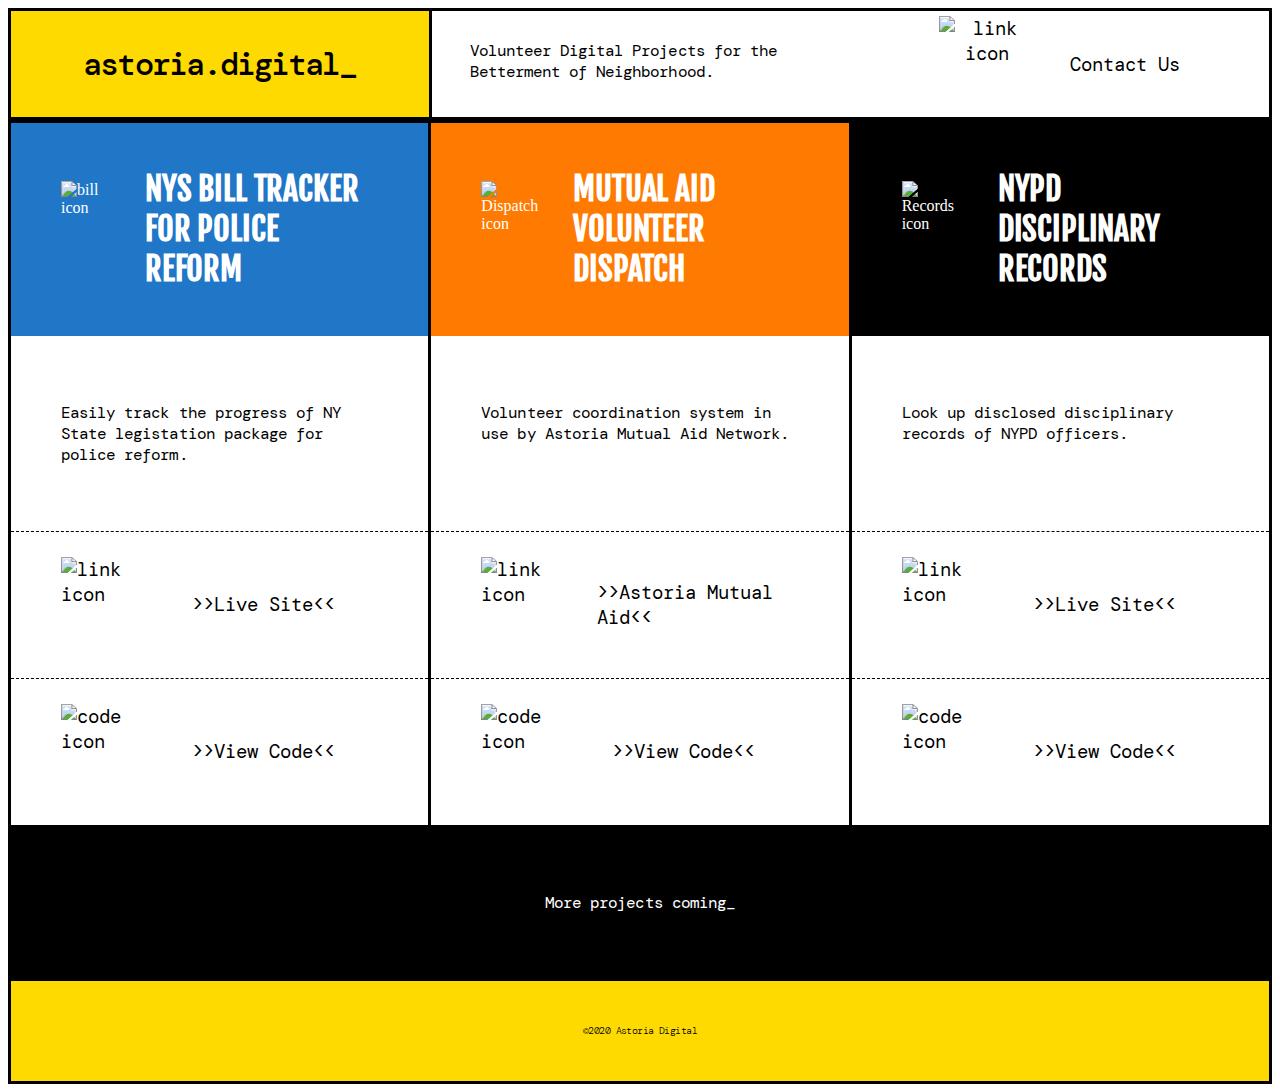
==== commit d9e54108: "Update index.html" ====
--- a/index.html
+++ b/index.html
@@ -20,7 +20,7 @@
     <div class="contact"><!-- mailto-->
       <div class="item-centered-img">
         <a href="<a href="mailto:team@astoria.digital?subject=feedback">
-          <img src="_images/email.svg" alt="link icon" title="Send us your feedback!">
+          <img src="_images/email.svg" alt="link icon" title="Send us your feedback!" class="icon">
         </a>
       </div>
       <div class="item-centered-txt">
@@ -38,7 +38,7 @@
     <div class="project-item">
       <div class="item-title decal-bt"><!-- title card-->
         <div class="item-centered-img">
-          <img src="_images/billw.svg" alt="bill icon">
+          <img src="_images/billw.svg" alt="bill icon" class="icon">
         </div>
         <div class="item-centered-txt">
           <h1>NYS Bill Tracker for Police Reform</h1>
@@ -52,7 +52,7 @@
       <div class="item-centered"><!-- link-->
         <div class="item-centered-img">
           <a href="https://astoria-tech-bill-tracker-master.dev.shipyard.host/" title="Go to Live Site">
-            <img src="_images/link.svg" alt="link icon" title="Go to live site">
+            <img src="_images/link.svg" alt="link icon" title="Go to live site" class="icon">
           </a>
         </div>
         <div class="item-centered-txt">
@@ -65,7 +65,7 @@
       <div class="item-centered"><!-- code-->
         <div class="item-centered-img">
           <a href="https://github.com/astoria-tech/bill-tracker" title="View Code">
-            <img src="_images/filecode.svg" alt="code icon" title="View code">
+            <img src="_images/filecode.svg" alt="code icon" title="View code" class="icon">
           </a>
         </div>
         <div class="item-centered-txt">
@@ -80,7 +80,7 @@
     <div class="project-item">
       <div class="item-title decal-ama"><!-- title card-->
         <div class="item-centered-img">
-          <img src="_images/amaw.svg" alt="Dispatch icon">
+          <img src="_images/amaw.svg" alt="Dispatch icon" class="icon">
         </div>
         <div class="item-centered-txt">
           <h1>Mutual Aid Volunteer Dispatch</h1>
@@ -94,7 +94,7 @@
       <div class="item-centered"><!-- link-->
         <div class="item-centered-img">
           <a href="https://astoriamutualaid.com/" title="Go to Astoria Mutual Aid">
-            <img src="_images/link.svg" alt="link icon" title="Go to Astoria Mutual Aid">
+            <img src="_images/link.svg" alt="link icon" title="Go to Astoria Mutual Aid" class="icon">
           </a>
         </div>
 
@@ -108,7 +108,7 @@
       <div class="item-centered"><!-- code-->
         <div class="item-centered-img">
           <a href="https://github.com/astoria-tech/volunteer-dispatch" title="View Code">
-            <img src="_images/filecode.svg" alt="code icon" title="View code">
+            <img src="_images/filecode.svg" alt="code icon" title="View code" class="icon">
           </a>
         </div>
         <div class="item-centered-txt">
@@ -123,7 +123,7 @@
     <div class="project-item">
       <div class="item-title decal-pd"><!-- title card-->
         <div class="item-centered-img">
-          <img src="_images/policehatw.svg" alt="Dispatch icon">
+          <img src="_images/policehatw.svg" alt="Records icon" class="icon">
         </div>
         <div class="item-centered-txt">
           <h1>NYPD Disciplinary Records</h1>
@@ -136,7 +136,7 @@
       <div class="item-centered"><!-- link-->
         <div class="item-centered-img">
           <a href="https://astoria-tech-police-discipline-master.dev.shipyard.host/" title="Go to Live Site">
-            <img src="_images/link.svg" alt="link icon" title="Go to Live Site" style="width: 96px; height: 96px;">
+            <img src="_images/link.svg" alt="link icon" title="Go to Live Site" class="icon">
           </a>
         </div>
         <div class="item-centered-txt">
@@ -149,7 +149,7 @@
       <div class="item-centered"><!-- code-->
         <div class="item-centered-img">
           <a href="https://github.com/astoria-tech/police-discipline" title="View Code">
-            <img src="_images/filecode.svg" alt="code icon" title="View code">
+            <img src="_images/filecode.svg" alt="code icon" title="View code" class="icon">
           </a>
         </div>
         <div class="item-centered-txt">
--- a/_styles/index.css
+++ b/_styles/index.css
@@ -1,584 +1,419 @@
-/*! normalize.css v8.0.1 | MIT License | github.com/necolas/normalize.css {{{ */
-
-/* Document
-   ========================================================================== */
-
-/**
- * 1. Correct the line height in all browsers.
- * 2. Prevent adjustments of font size after orientation changes in iOS.
- */
-
-html {
-  line-height: 1.15; /* 1 */
-  -webkit-text-size-adjust: 100%; /* 2 */
-}
-
-/* Sections
-   ========================================================================== */
-
-/**
- * Remove the margin in all browsers.
- */
-
-body {
-  margin: 0;
-}
-
-/**
- * Render the `main` element consistently in IE.
- */
-
-main {
-  display: block;
-}
-
-/**
- * Correct the font size and margin on `h1` elements within `section` and
- * `article` contexts in Chrome, Firefox, and Safari.
- */
+html{
+  text-size: 16px;
+}
+
+h1,h2,h3,h4,h5,h6 {
+  font-family: "Fjalla One", sans-serif;
+  letter-spacing: -0.01rem;
+}
 
 h1 {
   font-size: 2em;
-  margin: 0.67em 0;
-}
-
-/* Grouping content
-   ========================================================================== */
-
-/**
- * 1. Add the correct box sizing in Firefox.
- * 2. Show the overflow in Edge and IE.
- */
-
-hr {
-  box-sizing: content-box; /* 1 */
-  height: 0; /* 1 */
-  overflow: visible; /* 2 */
-}
-
-/**
- * 1. Correct the inheritance and scaling of font size in all browsers.
- * 2. Correct the odd `em` font sizing in all browsers.
- */
-
-pre {
-  font-family: monospace, monospace; /* 1 */
-  font-size: 1em; /* 2 */
-}
-
-/* Text-level semantics
-   ========================================================================== */
-
-/**
- * Remove the gray background on active links in IE 10.
- */
+  text-transform: uppercase;
+}
+
+p{
+  font-family: "DM Mono", monospace;
+  letter-spacing: -0.06em;
+}
 
 a {
-  background-color: transparent;
-}
-
-/**
- * 1. Remove the bottom border in Chrome 57-
- * 2. Add the correct text decoration in Chrome, Edge, IE, Opera, and Safari.
- */
-
-abbr[title] {
-  border-bottom: none; /* 1 */
-  text-decoration: underline; /* 2 */
-  text-decoration: underline dotted; /* 2 */
-}
-
-/**
- * Add the correct font weight in Chrome, Edge, and Safari.
- */
-
-b,
-strong {
-  font-weight: bolder;
-}
-
-/**
- * 1. Correct the inheritance and scaling of font size in all browsers.
- * 2. Correct the odd `em` font sizing in all browsers.
- */
-
-code,
-kbd,
-samp {
-  font-family: monospace, monospace; /* 1 */
-  font-size: 1em; /* 2 */
-}
-
-/**
- * Add the correct font size in all browsers.
- */
-
-small {
-  font-size: 80%;
-}
-
-/**
- * Prevent `sub` and `sup` elements from affecting the line height in
- * all browsers.
- */
-
-sub,
-sup {
-  font-size: 75%;
-  line-height: 0;
-  position: relative;
-  vertical-align: baseline;
-}
-
-sub {
-  bottom: -0.25em;
-}
-
-sup {
-  top: -0.5em;
-}
-
-/* Embedded content
-   ========================================================================== */
-
-/**
- * Remove the border on images inside links in IE 10.
- */
+  font-family: "DM Mono", monospace;
+  font-size: 1.2em;
+  color: black;
+  text-decoration:none;
+}
+
+.item-centered-txt a:hover {
+  text-decoration:underline;
+  background-color: #ffda00;
+}
+
+/* ANIMATION-DEFINITION */
+@keyframes flicker {
+  0%, 10%, 20%, 30%, 40%, 49.9% {
+    opacity:0;
+  }
+  50%, 60%, 70%, 80%, 90%, 99.9% {
+    opacity: 1;
+  }
+}
+
+/*COLORS*/
+.decal-ad{
+  background-color: #ffda00;
+}
+
+.decal-bt {
+  background-color: #2077c7;
+  color: white;
+}
+
+.decal-ama {
+  background-color: #ff7a00;
+  color: white;
+}
+
+.decal-pd {
+  background-color: #000000;
+  color: white;
+}
+/* COLORS END */
+
+/* RESPONSIVE-DESKTOPS & TAPTOPS */
+@media (min-width: 1200px){
+  .headbar {
+    border: 3px solid black;
+    display:flex;
+    flex-direction: row;
+  }
+
+  .title{
+    width: 33.3%;
+    border-right: 3px solid black;
+    text-align: center;
+    font-size: 2em;
+    font-weight: 500;
+    padding: auto auto;
+  }
+
+  .slogan{
+    width: 27.3%;
+    padding: 1% 3%;
+  }
+
+  .contact{
+    display: flex;
+    align-items: center;
+    justify-content: center;
+    width: 33.4%;
+    text-align: center;
+    padding: auto auto;
+  }
+
+  .icon {
+    width:96px;
+    height:96px;
+  }
+
+  .item-centered-img{
+    height: 96px;
+    width: 96px;
+  }
 
 img {
-  border-style: none;
-}
-
-/* Forms
-   ========================================================================== */
-
-/**
- * 1. Change the font styles in all browsers.
- * 2. Remove the margin in Firefox and Safari.
- */
-
-button,
-input,
-optgroup,
-select,
-textarea {
-  font-family: inherit; /* 1 */
-  font-size: 100%; /* 1 */
-  line-height: 1.15; /* 1 */
-  margin: 0; /* 2 */
-}
-
-/**
- * Show the overflow in IE.
- * 1. Show the overflow in Edge.
- */
-
-button,
-input { /* 1 */
-  overflow: visible;
-}
-
-/**
- * Remove the inheritance of text transform in Edge, Firefox, and IE.
- * 1. Remove the inheritance of text transform in Firefox.
- */
-
-button,
-select { /* 1 */
-  text-transform: none;
-}
-
-/**
- * Correct the inability to style clickable types in iOS and Safari.
- */
-
-button,
-[type="button"],
-[type="reset"],
-[type="submit"] {
-  -webkit-appearance: button;
-}
-
-/**
- * Remove the inner border and padding in Firefox.
- */
-
-button::-moz-focus-inner,
-[type="button"]::-moz-focus-inner,
-[type="reset"]::-moz-focus-inner,
-[type="submit"]::-moz-focus-inner {
-  border-style: none;
-  padding: 0;
-}
-
-/**
- * Restore the focus styles unset by the previous rule.
- */
-
-button:-moz-focusring,
-[type="button"]:-moz-focusring,
-[type="reset"]:-moz-focusring,
-[type="submit"]:-moz-focusring {
-  outline: 1px dotted ButtonText;
-}
-
-/**
- * Correct the padding in Firefox.
- */
-
-fieldset {
-  padding: 0.35em 0.75em 0.625em;
-}
-
-/**
- * 1. Correct the text wrapping in Edge and IE.
- * 2. Correct the color inheritance from `fieldset` elements in IE.
- * 3. Remove the padding so developers are not caught out when they zero out
- *    `fieldset` elements in all browsers.
- */
-
-legend {
-  box-sizing: border-box; /* 1 */
-  color: inherit; /* 2 */
-  display: table; /* 1 */
-  max-width: 100%; /* 1 */
-  padding: 0; /* 3 */
-  white-space: normal; /* 1 */
-}
-
-/**
- * Add the correct vertical alignment in Chrome, Firefox, and Opera.
- */
-
-progress {
-  vertical-align: baseline;
-}
-
-/**
- * Remove the default vertical scrollbar in IE 10+.
- */
-
-textarea {
-  overflow: auto;
-}
-
-/**
- * 1. Add the correct box sizing in IE 10.
- * 2. Remove the padding in IE 10.
- */
-
-[type="checkbox"],
-[type="radio"] {
-  box-sizing: border-box; /* 1 */
-  padding: 0; /* 2 */
-}
-
-/**
- * Correct the cursor style of increment and decrement buttons in Chrome.
- */
-
-[type="number"]::-webkit-inner-spin-button,
-[type="number"]::-webkit-outer-spin-button {
-  height: auto;
-}
-
-/**
- * 1. Correct the odd appearance in Chrome and Safari.
- * 2. Correct the outline style in Safari.
- */
-
-[type="search"] {
-  -webkit-appearance: textfield; /* 1 */
-  outline-offset: -2px; /* 2 */
-}
-
-/**
- * Remove the inner padding in Chrome and Safari on macOS.
- */
-
-[type="search"]::-webkit-search-decoration {
-  -webkit-appearance: none;
-}
-
-/**
- * 1. Correct the inability to style clickable types in iOS and Safari.
- * 2. Change font properties to `inherit` in Safari.
- */
-
-::-webkit-file-upload-button {
-  -webkit-appearance: button; /* 1 */
-  font: inherit; /* 2 */
-}
-
-/* Interactive
-   ========================================================================== */
-
-/*
- * Add the correct display in Edge, IE 10+, and Firefox.
- */
-
-details {
-  display: block;
-}
-
-/*
- * Add the correct display in all browsers.
- */
-
-summary {
-  display: list-item;
-}
-
-/* Misc
-   ========================================================================== */
-
-/**
- * Add the correct display in IE 10+.
- */
-
-template {
-  display: none;
-}
-
-/**
- * Add the correct display in IE 10.
- */
-
-[hidden] {
-  display: none;
-}
-
-/* }}} */
-
-/* Base elements {{{ */
-
-:root {
-  --highlight-yellow: #ffda00;
-  --highlight-blue: #2077c7;
-  --highlight-orange: #ff7a00;
-}
-
-* {
-  box-sizing: border-box;
-}
-
-html {
-  font-size: 10px;
-  font-family: "DM Mono", monospace;
-  margin: 1em;
-}
-
-body {
-  font-size: 1.6em;
-  letter-spacing: -0.06em;
-  color: #000;
-  border: 3px solid currentColor;
+  width:96px;
+  height:96px;
+}
+  
+  .item-centered-txt{
+    padding-left: 35px;
+  }
+
+  .wrapper {
+    clear:both;
+    display: grid;
+    grid-template-columns: 1fr 1fr 1fr;
+    grid-auto-rows: auto;
+    border-left: 3px solid black;
+    border-top: 3px solid black;
+  }
+
+  .project-item {
+    display:flex;
+    flex-direction: column;
+    border-right: 3px solid black;
+    border-bottom: 3px solid black;
+  }
+
+  .item-title{
+    display: flex;
+    align-items: center;
+    justify-content: left;
+    padding: 25px 50px;
+  }
+
+  .item-description {
+    flex-grow:1;
+    padding: 50px;
+  }
+
+  .item-centered{
+    display: flex;
+    align-items: center;
+    justify-content: left;
+    padding: 25px 50px;
+    border-top: 1px dashed black;
+  }
+
+  .future {
+    height: 150px;
+    color:white;
+    background-color: black;
+    display: flex;
+    align-items: center;
+    justify-content: center;
+    text-align:center;
+  }
+
+  footer {
+    height: 100px;
+    display: flex;
+    align-items: center;
+    justify-content: center;
+    text-align: center;
+    font-size: 0.6em;
+    font-weight: 300;
+    border: 3px solid black;
+  }
+
+  .title:hover span {
+    animation: flicker 1.2s reverse infinite;
+  }
+
+  .future:hover span {
+    animation: flicker 0.7s reverse infinite;
+  }
+}
+
+/* RESPONSIVE-TABLETS */
+@media (max-width: 1200px) and (min-width: 950px){
+
+  h1 {
+    font-size: 1.5em;
+  }
+
+  .headbar {
+    border: 3px solid black;
+    display:flex;
+    flex-direction: row;
+  }
+
+  .title{
+    width: 33.3%;
+    border-right: 3px solid black;
+    text-align: center;
+    align-content: center;
+    justify-content: center;
+    font-size: 1.5em;
+    font-weight: 500;
+    padding: auto auto;
+    /* padding: 1% 3%; */
+  }
+
+  .slogan{
+    width: 30.3%;
+    padding: 0 1.5%;
+  }
+
+  .contact{
+    display: flex;
+    align-items: center;
+    justify-content: center;
+    width: 33.4%;
+    font-size: 1em;
+    text-align: center;
+    padding: auto auto;
+  }
+
+  .icon {
+    width:64px;
+    height:64px;
+  }
+
+  .item-centered-img{
+    height: 64px;
+    width: 64px;
+  }
+
+img {
+  width:64px;
+  height:64px;
+}
+  
+  .item-centered-txt{
+    padding-left: 25px;
+  }
+
+  .wrapper {
+    clear:both;
+    display: grid;
+    grid-template-columns: 1fr 1fr 1fr;
+    grid-auto-rows: auto;
+    border-left: 3px solid black;
+    border-top: 3px solid black;
+  }
+
+  .project-item {
+    display:flex;
+    flex-direction: column;
+    border-right: 3px solid black;
+    border-bottom: 3px solid black;
+  }
+
+  .item-title{
+    display: flex;
+    align-items: center;
+    justify-content: left;
+    padding: 25px 35px;
+  }
+
+  .item-description {
+    flex-grow:1;
+    padding: 35px;
+  }
+
+  .item-centered{
+    display: flex;
+    align-items: center;
+    justify-content: left;
+    padding: 25px 35px;
+    border-top: 1px dashed black;
+  }
+
+  .future {
+    height: 100px;
+    color:white;
+    background-color: black;
+    display: flex;
+    align-items: center;
+    justify-content: center;
+    text-align:center;
+  }
+
+  footer {
+    height: 80px;
+    display: flex;
+    align-items: center;
+    justify-content: center;
+    text-align: center;
+    font-size: 0.6em;
+    font-weight: 300;
+    border: 3px solid black;
+  }
+
+  .title span {
+    animation: flicker 1.2s reverse infinite;
+  }
+
+  .future span {
+    animation: flicker 0.7s reverse infinite;
+  }
+}
+
+/* RESPINSIVE-PHONE */
+@media (max-width: 950px){
+  h1 {
+    font-size: 1.5em;
+  }
+
+  .headbar {
+    border: 3px solid black;
+    border-bottom-width: 9px;
+    display:flex;
+    flex-direction: column;
+  }
+
+
+.title{
   text-align: center;
-}
-
-
-h2, h3, h4, h5, h6 {
-  font-family: "Fjalla One", sans-serif;
-}
-
-p {
-  padding-left: 1em;
-  padding-right: 1em;
-}
-
-a,
-a:link,
-a:visited {
-  color: #000;
-  text-decoration: none;
-}
-
-a:hover,
-a:active,
-a:focus {
-  text-decoration: underline;
-}
-
-svg {
-  fill: currentColor;
-}
-
-/* }}} */
-
-/* General {{{ */
+  font-size: 1.5em;
+  font-weight: 500;
+  padding: auto auto;
+}
+
+
+.slogan{
+  padding: 0 25px;
+}
+
+.contact{
+  display: flex;
+  align-items: center;
+  justify-content: left;
+  font-size: 1.2em;
+  padding: 0 25px;
+}
 
 .icon {
-  width: 5em;
-  height: 5em;
-}
-
-/* }}} */
-
-/* Callout {{{ */
-
-.callout {
-  display: flex;
-  flex-flow: row wrap;
+  width:32px;
+  height:32px;
+}
+
+.item-centered-img{
+  height: 32px;
+  width: 32px;
+}
+  
+img {
+  width:32px;
+  height:32px;
+}
+
+.item-centered-txt{
+  padding-left: 25px;
+}
+
+.wrapper {
+  clear:both;
+  display: flex;
+  flex-direction: column;
+  border-left: 3px solid black;
+  border-right: 3px solid black;
+}
+
+.project-item {
+  display:flex;
+  flex-direction: column;
+  border-bottom: 9px solid black;
+}
+
+.item-title{
+  display: flex;
   align-items: center;
-  font-size: 1.2em;
-}
-
-.callout__icon {
-  margin-right: 2ch;
-}
-
-a:hover .callout__text {
-  background-color: var(--highlight-yellow);
-}
-
-.callout__text::before {
-  content: '>>';
-}
-
-.callout__text::after {
-  content: '<<';
-}
-
-/* }}} */
-
-/* Site header {{{ */
-
-.site-header__title,
-.site-header__slogan {
-  grid-row-start: 1;
-  display: flex;
-  flex-flow: row nowrap;
+  justify-content: left;
+  padding: 10px 25px;
+}
+
+.item-description {
+  flex-grow:1;
+  padding: 10px 25px;
+}
+
+.item-centered{
+  display: flex;
+  align-items: center;
+  justify-content: left;
+  padding: 10px 35px;
+  border-top: 1px dashed black;
+}
+
+.future {
+  height: 100px;
+  color:white;
+  background-color: black;
+  display: flex;
+  align-items: center;
   justify-content: center;
+  text-align:center;
+}
+
+footer {
+  height: 80px;
+  display: flex;
   align-items: center;
-}
-
-.site-header__cursor {
-  animation: blink 1.5s infinite;
-}
-
-.site-header__title {
-  font-weight: 500;
-  margin: 0;
-  font-size: 2.4rem;
-  padding: 1em;
-  background-color: var(--highlight-yellow);
-}
-
-.site-header__contact {
   justify-content: center;
-}
-
-@keyframes blink {
-  0%, 49.9% {
-    opacity:0;
-  }
-  50%, 100% {
-    opacity: 1;
-  }
-}
-
-/* }}} */
-
-/* Projects {{{ */
-
-.project__header {
-  display: flex;
-  flex-flow: row wrap;
-  justify-content: center;
-  align-items: center;
-  padding: 1em;
-  color: #fff;
-  background-color: #000;
-  border-top: 3px solid #000;
-  grid-row-start: 2;
-}
-
-.project__header--bill {
-  background-color: var(--highlight-blue);
-}
-
-.project__header--dispatch {
-  background-color: var(--highlight-orange);
-}
-
-.project__header--more {
-  grid-row-start: 6;
-  grid-column-start: 1;
-  grid-column-end: -1;
-}
-
-.project__title {
-  text-transform: uppercase;
-}
-
-.project__icon {
-  margin-right: 2ch;
-}
-
-.project__item-site {
-  grid-row-start: 4;
-}
-
-.project__item-code {
-  grid-row-start: 5;
-}
-
-.project__item {
-  padding-top: 1em;
-  padding-bottom: 1em;
-  padding-left: 4ch;
-}
-
-.project__item + .project__item {
-  border-top: 1px dashed currentColor;
-}
-
-.project__description {
-  grid-row-start: 3;
-  margin: 0;
-  padding-top: 2em;
-  padding-bottom: 2em;
-}
-
-/* }}} */
-
-/* Grid specific {{{ */
-
-@media screen and (min-width: 700px) {
-
-  .content {
-    display: grid;
-    grid-template-columns: [left] 1fr [center] 1fr [right] 1fr;
-    grid-template-rows: repeat(6, max-content);
-  }
-
-  .site-header__title {
-    border-right: 3px solid #000;
-  }
-
-  .project__header,
-  .project__header ~ .project__item {
-    border-right: 3px solid #000;
-  }
-
-  .project__header--last,
-  .project__header--last ~ .project__item {
-    border-right: none;
-  }
-
-}
-
-/* }}} */
-
-/* Footer {{{ */
-
-.site-footer {
-  padding: 4rem;
-  background-color: var(--highlight-yellow);
-}
-
-/* }}} */
-
-/*
-vim: foldmethod=marker
-*/
+  text-align: center;
+  font-size: 0.6em;
+  font-weight: 300;
+  border: 3px solid black;
+}
+
+.title span {
+  animation: flicker 1.2s reverse infinite;
+}
+
+.future span {
+  animation: flicker 0.7s reverse infinite;
+}
+}
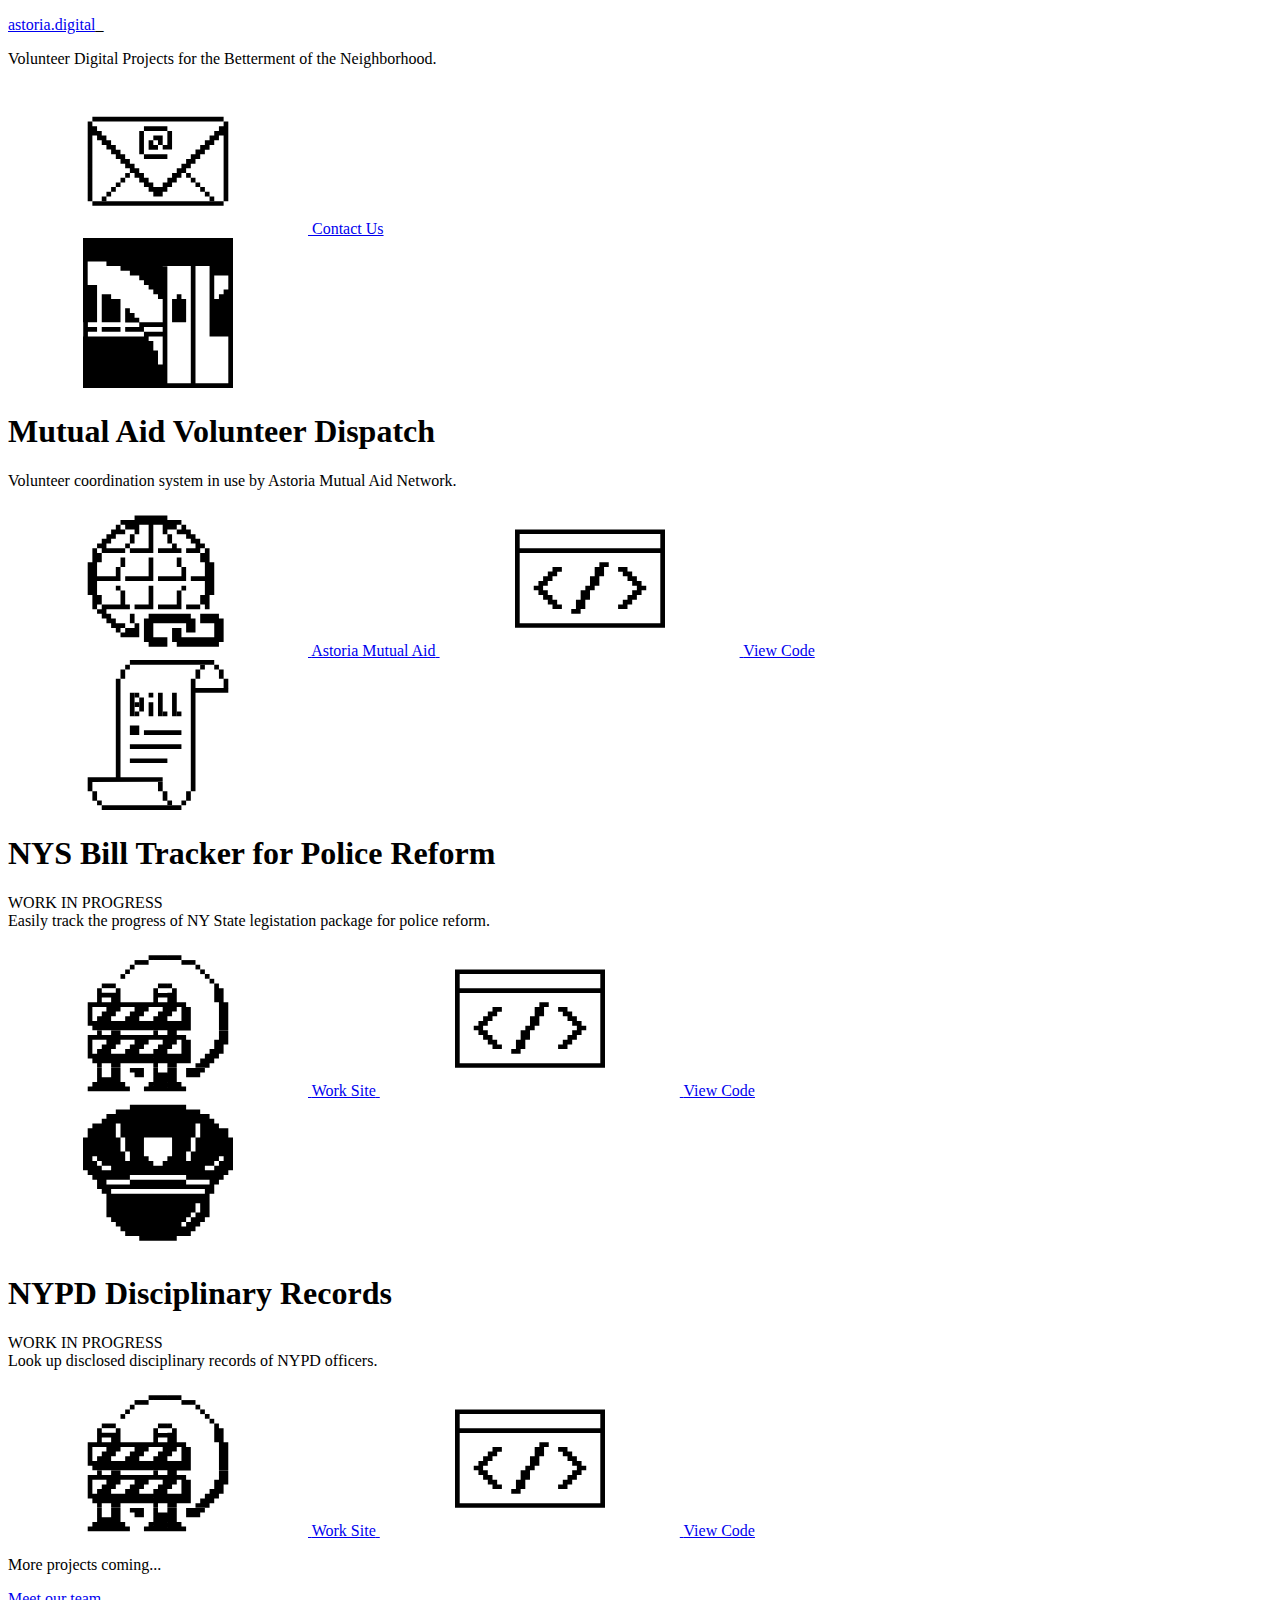
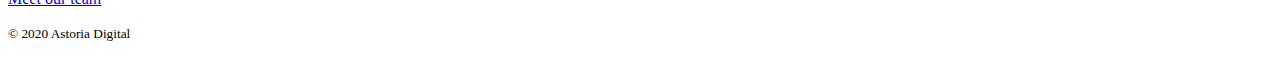
==== commit 7f72e827: "Merge branch 'master' into dev" ====
--- a/index.html
+++ b/index.html
@@ -1,179 +1,115 @@
 <!DOCTYPE html>
 <html lang="en" dir="ltr">
+
 <head>
   <meta charset="utf-8">
-  <link href="_styles/index.css" rel="stylesheet">
   <meta name="viewport" content="width=device-width,initial-scale=1">
+  <meta name="description" content="Digital volunteers for the community.">
+  <title>Astoria Digital</title>
   <link href="https://fonts.googleapis.com/css2?family=DM+Mono:ital,wght@0,300;0,400;0,500;1,300;1,400;1,500&family=Fjalla+One&display=swap" rel="stylesheet">
-  <title>Astoria Digital: Volunteer Digital Projects for the Betterment of Neighborhood.</title>
+  <link href="index.css" rel="stylesheet">
 </head>
+<body>
 
-<body>
-  <!-- header-->
-  <section class="headbar">
-    <div class="title decal-ad"><!-- title-->
-      <p>astoria.digital<span>_</span></p>
+  <div hidden>
+    <svg xmlns="http://www.w3.org/2000/svg">
+      <symbol role="img" id="icon--ama" viewBox="0 0 8.467 8.467"><title>Bridge icon</title><path d="M0 0V4.762h.012v.794H0v2.91h8.467V0H0zm.265 1.323h1.058v.264h.794v.265h.529v.265h.529v.264h.265v.265h.264v.264h.265v.265h.264v.265h.265v1.322H3.175v.265h-.794v.265H3.44v-.265h1.058v.265H3.44v.264H.276v-.264h.518v-.265H.276v-.265h.518V2.646h-.53V1.323zm2.91 3.44v-.265H2.91v-.265h-.264V3.97H2.38v.793h.794zm1.323-3.176h1.587v6.615H4.762V1.59h-.264v-.002zm1.852 0h.794V5.556h1.058v2.646H6.35V1.587zm1.058.53h.794v.793h-.265v.265h-.264v.265h-.265V2.117zm-6.35 1.058V4.762h1.059V3.44h-.53v-.265h-.529zm4.234 0v.265h-.265v1.322h.794V3.44h-.265v-.265h-.264zM1.058 5.027v.265h1.059v-.265H1.058zm2.646.53h.794v1.587h-.265V6.35H3.97v-.53h-.265v-.264z"/></symbol>
+      <symbol role="img" id="icon--bill" viewBox="0 0 8.467 8.467"><title>Legal bill icon</title><path d="M2.646 3.704h.53v.53h-.53zm-.794-2.646h.265v5.556h-.265zm4.233 0h.265v6.35h-.265zM.264 6.88v-.266h4.233v.265zm.794 1.586v-.265h4.498v.265zM2.646.264V0h4.762v.265zM6.35 1.852v-.265h1.852v.265zM3.44 4.233v-.265h2.116v.265zm-.794 1.588v-.265h2.117v.265zm0-.794v-.265h2.91v.265zM2.381.264h.265V.53h-.265z"/><path d="M6.614.264h.265V.53h-.265zm.794 0h.265V.53h-.265zM2.116.53h.265v.528h-.265zm4.234 0h.265v.528H6.35zm1.323 0h.265v.528h-.265zm.264.528h.265v.53h-.265zM4.233 6.88h.265v.528h-.265zm-3.969 0H.53v.528H.264zm.266.528h.264v.53H.53zm3.968 0h.265v.53h-.265zm1.323 0h.265v.53h-.265z"/><path d="M4.762 7.937h.265v.265h-.265zm.794 0h.265v.265h-.265zm-4.762 0h.265v.265H.794zm2.91-6.085h.265v.265h-.265zm0 .529h.265v.794h-.265zm-.529-.265h.265v.794h-.265zm-.529-.264h.265v1.323h-.265zm1.587 0h.265v1.323h-.265zm.794 0h.265v1.323h-.265z"/><path d="M2.91 1.852h.265v.265H2.91zm0 .529h.265v.265H2.91zm0 .529h.265v.265H2.91zm1.588 0h.265v.265h-.265zm.793.265h.265V2.91h-.265z"/></symbol>
+      <symbol role="img" id="icon--caution" viewBox="0 0 8.467 8.467"><title>Caution icon</title><path d="M3.969.53v.264h-.265v.264H3.44v.53h-.265v.529H2.91v.529h-.264v.529H2.38v.265h-.264v.793h-.265v.53h-.265v.529h-.264v.264h-.265v.794H.794v.265H.529v.793h.265v.265h.529v.264h5.821v-.264h.529v-.265h.264v-.793h-.264V6.35h-.265v-.794h-.264v-.264h-.265v-.53h-.264v-.529H6.35V3.44h-.265v-.265h-.264v-.53h-.265v-.528h-.264v-.53h-.265v-.529h-.265V.794h-.264V.529h-.53zm0 .793h.529v.53h.264v.528h.265v.53h.265v.529h.264v.793h.265v.265h.264v.794h.265v.264h.265v.53h.264v.529h.265v.529h-.53v.264H1.853v-.264h-.53v-.53h.265v-.529h.265v-.529h.265v-.264h.264v-.794h.265v-.265h.264V3.44h.265v-.53h.265v-.529h.264v-.529h.265v-.53zm0 1.323v.264h-.265v2.117h.265v.794h.529v-.794h.264V2.91h-.264v-.264h-.53zm0 3.44v.264h-.265v.53h.265v.264h.529v-.265h.264V6.35h-.264v-.265h-.53z"/></symbol>
+      <symbol role="img" id="icon--email" viewBox="0 0 8.467 8.467"><title>Email icon</title><path d="M.265 2.117v4.498h.264V2.91h.265v.265h.264v.265h.265v.264h.264v.265h.265v.264h.265v.265h.264v.264h.265v.265h.264v.265h.265v.264h.265v.265h.264v.264h.265v.265h.529v-.265h.264v-.264h.265v-.265h.265v-.264h.264v-.265h.265v-.265h.264v-.264h.265v-.265h.265V3.97h.264v-.265h.265V3.44h.264v-.265h.265V2.91h.264v3.705h.265V2.117h-.265v.264h-.264v.265h-.265v.264h-.264v.265h-.265v.265h-.264v.264H6.35v.265h-.265v.264h-.264v.265h-.265v.264h-.264v.265h-.265v.265h-.265v.264h-.264v.265h-.53v-.265h-.264v-.264H3.44v-.265h-.265v-.265H2.91v-.264h-.264v-.265H2.38V3.97h-.264v-.265h-.265V3.44h-.265v-.265h-.264V2.91h-.265v-.264H.794V2.38H.529v-.264H.265z"/><path d="M.529 6.879v-.265h7.408v.265zM.529 2.117v-.265h7.408v.265zM3.969 2.91v.265h.264v.265h.265v-.53h-.529z"/><path d="M3.704 3.175v.53h.529V3.44H3.97v-.265h-.265zM3.175 2.646h.265v1.323h-.265zM4.762 2.646v.794h-.264v.264h.529V2.646h-.265zM3.44 2.646v-.265h1.323v.265zM3.44 4.233v-.265h1.323v.265zM5.821 5.292v-.265h.265v.265z"/><path d="M6.085 5.556v-.265h.265v.265zM6.35 5.821v-.265h.265v.265zM6.615 6.085V5.82h.265v.265zM6.879 6.35v-.265h.265v.265zM7.144 6.615V6.35h.265v.265zM1.058 6.615V6.35h.265v.265zM1.323 6.35v-.265h.265v.265zM1.587 6.085V5.82h.265v.265zM1.852 5.821v-.265h.265v.265zM2.117 5.556v-.265h.265v.265z"/><path d="M2.381 5.292v-.265h.265v.265z"/></symbol>
+      <symbol role="img" id="icon--filecode" viewBox="0 0 8.467 8.467"><title>Code file icon</title><path d="M0 1.323v5.556h8.467V1.323H0zm.265.264h7.937v.794H.265v-.794zm0 1.059h7.937v3.969H.265v-3.97z"/><path d="M2.117 3.44v.264h-.265v.265h-.265v.264h-.264v.265h-.265v.264h.265v.265h.264v.265h.265v.264h.265v.265h.529v-.265H2.38v-.264h-.264v-.265h-.265v-.265h-.265v-.264h.265v-.265h.265V3.97h.264v-.265h.265V3.44h-.53zM6.35 3.44v.264h.265v.265h.264v.264h.265v.265h.264v.264h-.264v.265h-.265v.265h-.264v.264H6.35v.265h-.53v-.265h.265v-.264h.265v-.265h.265v-.265h.264v-.264h-.264v-.265H6.35V3.97h-.265v-.265h-.264V3.44zM4.762 3.175v.265h-.264v.529h-.265v.529H3.97v.264h-.265v.53H3.44v.529h-.265v.264h.53v-.264h.264v-.53h.264v-.529h.265v-.264h.264v-.53h.265V3.44h.265v-.265h-.53z"/></symbol>
+      <symbol role="img" id="icon--filegeneric" viewBox="0 0 8.467 8.467"><title>File icon</title><path d="M1.323 0v8.467h5.821V1.852h-.265v-.265h-.264v.265H5.292V.53h.264V.265h-.264V0H1.323zm4.233.53v.264h.265V.529h-.265zm.265.264v.264h.264V.794h-.264zm.264.264v.265h.265v-.265h-.265zm.265.265v.264h.265v-.264H6.35zM1.587.265h3.44v1.852H6.88v6.085H1.587V.265zm.794 2.91v.265h3.704v-.265H2.381zm0 .794v.264h3.704V3.97H2.381zm0 .793v.265h3.704v-.265H2.381zm0 .794v.265h3.704v-.265H2.381zm0 .794v.265h1.852V6.35H2.381z"/></symbol>
+      <symbol role="img" id="icon--link" viewBox="0 0 32 32"><title>Link icon</title><path d="M0 0h32v32H0V0zm8 [base64] 12v1h6v-5h-1v4H9zm2 6v1h4v-5h-1v4h-3zm2 3v5h1v1h4v-2h-3v-3h7v2h2v-3h-1v-1h-9v1h-1zm3-9v1h6v-3h-1v2h-5zm0 6v1h5v-4h-1v3h-4zm3 5v3h1v1h9v-1h1v-5h-1v-1h-4v2h3v3h-7v-2h-2zm1-15v2h1v-2h-1zm1 6v1h1v-1h-1zm1 4v1h3v-1h-3z" fill="transparent"/><path d="M11 2h7v1h3v1h-1v1h-2v1h-1V4h-2v6h-5V9h4V4h-2v2h-1V5H9V4H8V3h3V2z"/><path d="M7 4h1v1h1v1H7v1H6v1H5v1h4v1H4V9H3V8h1V7h1V6h1V5h1V4z"/><path d="M8 4h1v1H8V4zM12 4h2v5h-4V8h1V6h1V4zM20 4h1v1h-1V4z" fill="transparent"/><path d="M21 4h1v1h1v1h1v1h1v1h1v1h-1v1h-3V9h2V8h-1V7h-1V6h-2V5h1V4z"/><path d="M9 5h2v1h-1v2H9v1H5V8h1V7h1V6h2V5z" fill="transparent"/><path d="M10 6h1v2h-1V6zM18 6h1v2h-1V6zM9 8h1v1H9V8zM19 8h1v1h1v1h-5V9h3V8zM2 9h1v1h1v2H3v3h4v-2h1v3H3v3h1v2H3v1H2v-3H1v-7h1V9z"/><path d="M3 9h1v1H3V9zM25 9h1v1h-1V9z" fill="transparent"/><path d="M26 9h1v3h1v7h-1v3h-1v-1h-1v-2h1v-3h-3v-1h3v-3h-1v-2h1V9zM8 11h1v2H8v-2zM14 11h1v5H9v-1h5v-4zM20 11h1v2h-1v-2zM21 13h1v3h-6v-1h5v-2zM7 17h1v1H7v-1zM14 17h1v5h-4v-1h3v-4zM21 17h1v1h-1v-1zM8 18h1v3h1v1H5v1h1v1h1v1h2v1H8v1H7v-1H6v-1H5v-1H4v-1H3v-1h1v-1h4v-3zM20 18h1v4h-5v-1h4v-3z"/><path d="M3 21h1v1H3v-1z" fill="transparent"/><path d="M22 21h3v1h-3v-1zM10 23h1v2h-1v-2zM14 23h9v1h1v3h-2v-2h-7v3h3v2h-4v-1h-1v-5h1v-1z"/><path d="M25 23h4v1h1v5h-1v1h-9v-1h-1v-3h2v2h7v-3h-3v-2zM11 25h1v3H8v-1h1v-1h2v-1z"/><path d="M8 26h1v1H8v-1z" fill="transparent"/></symbol>
+      <symbol role="img" id="icon--policehat" viewBox="0 0 32 32"><title>Police hat icon</title><path d="M0 0h32v8h-1V6h-2V5h-1V4h-1V3h-2V2h-3V1H10v1H7v1H5v1H4v1H2v1H1v2H0V0z" fill="transparent"/><path d="M10 1h12v1h3v1h2v1h1v1h1v1h2v2h1v7h-1v1h-1v1h-1v1h-1v2h-1v5h-1v1h-1v1h-1v1h-1v1h-3v1h-8v-1H9v-1H8v-1H7v-1H6v-1H5v-5H4v-1H3v-2H2v-1H1v-1H0V8h1V6h1V5h2V4h1V3h2V2h3V1zM7 5v3h1V5H7zm1 3v3h1V8H8zm5 0v4h1v1h1v1h2v-1h1v-1h1V8h-6zm-4 3v2h1v-2H9zm-7 1v1h1v-1H2zm1 1v1h1v-1H3zm1 1v1h2v-1H4zm6 2v1H5v1h5v-1h12v-1H10zM24 5v3h-1v3h-1v2h1v-2h1V8h1V5h-1zM6 19v1h20v-1H6zm20-5v1h2v-1h-2zm3-2v1h-1v1h1v-1h1v-1h-1zm-7 5v1h5v-1h-5zm2 5v2h-1v1h-1v1h-1v1h1v-1h1v-1h1v-1h1v-2h-1z"/><path d="M7 5h1v3H7V5zM24 5h1v3h-1V5zM8 8h1v3H8V8zM13 8h6v4h-1v1h-1v1h-2v-1h-1v-1h-1V8zM23 8h1v3h-1V8zM9 11h1v2H9v-2zM22 11h1v2h-1v-2zM2 12h1v1H2v-1zM29 12h1v1h-1v-1zM3 13h1v1H3v-1zM28 13h1v1h-1v-1zM4 14h2v1H4v-1zM26 14h2v1h-2v-1zM0 15h1v1h1v1h1v2h1v1h1v5h1v1h1v1h1v1h1v1h3v1h8v-1h3v-1h1v-1h1v-1h1v-1h1v-5h1v-2h1v-1h1v-1h1v-1h1v17H0V15z" fill="transparent"/><path d="M10 16h12v1H10v-1zM5 17h5v1H5v-1zM22 17h5v1h-5v-1zM6 19h20v1H6v-1zM24 22h1v2h-1v-2zM23 24h1v1h-1v-1zM22 25h1v1h-1v-1zM21 26h1v1h-1v-1z" fill="transparent"/></symbol>
+      <symbol role="img" id="icon--wiplink" viewBox="0 0 8.467 8.467"><title>Work in progress icon</title><path d="M.795 2.38v.796H.266v1.322h.263v.264H3.97v-.53h-.793V3.97h.263v-.266h.264V3.44h.266v-.263H2.117V2.38h-.265v.265h-.793V2.38zm3.174.796l.002.263h.527v.264h-.266v.266H3.97l.002.263H3.97l.002.266H3.97l.002.264h.791V3.176h-.53V2.91h.53v-.264h-.53v-.265H3.97l.002.265H3.97l.002.264H3.97l.002.266H3.97zm.793-.266h.002l-.002.266h.002l-.002.263h.002l-.002.264h.002l-.002.266h.265v-.266h.266V3.44h.264v.793h-.793l-.002.266h.002l-.002.264h1.324V3.439H5.82v-.263h-.527V2.38h-.266v.265h-.263l-.002.264zm-3.703 0h.529v.266h-.529zm-.53.53h.793v.263H1.06v.266H.795v.263H.529zm1.588 0h.793v.263h-.264v.266h-.265v.263h-.793V3.97h.264v-.266h.265zM.795 4.763v.263H.266V6.35h.263v.265h.266v.264h.264v-.264h.529v.264h.529v-.264H3.97v-.529h-.793V5.82h.263v-.263h.264v-.264h.266v-.266H2.117v-.263h-.529v.263h-.529v-.263H.795zm3.174.263l.002.266h.527v.264h-.266v.263H3.97l.002.266H3.97l.002.264H3.97l.002.265H3.97l.002.264h.261v-.264h.53V5.027h-.53v-.263H3.97l.002.263H3.97zm.793 0h.002l-.002.266h.002l-.002.264h.002l-.002.263h.265v-.263h.266v-.264h.264v.793h-.793l-.002.264h.002l-.002.265h.002l-.002.264h.531v-.264h.793V5.293H5.82v-.266h-.527v-.263h-.529l-.002.263zm-4.233.266h.793v.264H1.06v.263H.795v.266H.529zm1.588 0h.793v.264h-.264v.263h-.265v.266h-.793V5.82h.264v-.263h.265v-.264zM.795 6.881v.793H.529v.263H.266v.264h2.38v-.264h-.265v-.263h-.264V6.88h-.529v.527h-.529V6.88H.795zm3.174 0l.002.264h-.002l.002.263h-.002l.002.266h-.002l.002.263h-.002l.002.264h.791V7.145h-.53V6.88H3.97zm.793.264h.002l-.002.263h.002l-.002.266h.002l-.002.263h.002l-.002.264H5.82v-.264h-.263v-.263h-.264V6.88h-.529l-.002.264zm-.793.793v-.264h-.266v.263H3.44v.264h.53v-.264z"/><path d="M7.408 2.117v1.059h.266v1.586H8.2V3.176h-.264V2.38h-.263v-.264h-.266zm.266 2.647v.529h-.266v.527h-.263v.266H6.88l-.002.264h.002l-.002.265h.002l-.002.264h.266v-.264h.263V6.35h.266v-.264h.263v-.529H8.2v-.793h-.527zm-.795 2.115V6.35h-.264v.265H6.35v.264zM5.82 6.88v.527h.795v-.263h.264V6.88z"/><path d="M2.646 6.88v.265h.264v.263h.529v-.527h-.793z"/><path d="M4.232 2.117v.264h.53v-.264zm.53.264h.265v-.264h-.263z"/><path d="M1.059 2.117v.264h.793v-.264z"/><path d="M7.144 1.852h.264v.265h-.264"/><path d="M6.88 1.587h.264v.265h-.265"/><path d="M2.117 1.587h.264v.265h-.264"/><path d="M6.615 1.323h.264v.264h-.264"/><path d="M2.381 1.323h.265v.264H2.38"/><path d="M6.35 1.058h.265v.265H6.35"/><path d="M2.646 1.058h.264v.265h-.264"/><path d="M5.557.795v.264h.793V.795z"/><path d="M2.91.795v.264h.793V.795z"/><path d="M3.703.53v.265h.266V.529h-.266zm.266 0l.002.265h.791V.529h-.793zm.793.265h.795V.529h-.793z"/></symbol>
+      </svg>
     </div>
-    <div class="slogan"><!-- slogan-->
-      <p>Volunteer Digital Projects for the Betterment of Neighborhood.</p>
-    </div>
-    <div class="contact"><!-- mailto-->
-      <div class="item-centered-img">
-        <a href="<a href="mailto:team@astoria.digital?subject=feedback">
-          <img src="_images/email.svg" alt="link icon" title="Send us your feedback!" class="icon">
-        </a>
-      </div>
-      <div class="item-centered-txt">
-        <a href="<a href="mailto:team@astoria.digital?subject=feedback">
-          Contact Us
-        </a>
-      </div>
-    </div>
-  </section>
 
-  <!-- project item-->
-  <section class="wrapper">
+    <main class="content">
 
-    <!-- item 1-->
-    <div class="project-item">
-      <div class="item-title decal-bt"><!-- title card-->
-        <div class="item-centered-img">
-          <img src="_images/billw.svg" alt="bill icon" class="icon">
-        </div>
-        <div class="item-centered-txt">
-          <h1>NYS Bill Tracker for Police Reform</h1>
-        </div>
+      <!-- site header -->
+
+      <p class="site-header__title">
+        <a href="/" class="site-header__text">astoria.digital</a><span class="site-header__cursor">_</span>
+      </p>
+
+
+      <p class="site-header__slogan">Volunteer Digital Projects for the Betterment of the Neighborhood.</p>
+
+      <a href="mailto:team@astoria.digital?subject=feedback" class="site-header__contact callout">
+        <svg class="icon project__icon"><use xlink:href="#icon--email" /></svg>
+        <span class="callout__text">Contact Us</span>
+      </a>
+      <!-- end site header -->
+
+      <!-- project 1 -->
+
+      <div class="project__header project__header--dispatch">
+        <svg class="icon project__icon"><use xlink:href="#icon--ama" /></svg>
+        <h1 class="project__title">Mutual Aid Volunteer Dispatch</h2>
       </div>
 
-      <div class="item-description"><!-- description-->
-        <p>Easily track the progress of NY State legistation package for police reform.</p>
+      <p class="project__item project__description">Volunteer coordination system in use by Astoria Mutual Aid Network.</p>
+
+      <a class="project__item project__item-site callout" href="https://astoriamutualaid.com/">
+        <svg class="icon callout__icon"><use xlink:href="#icon--link" /></svg>
+        <span class="callout__text">Astoria Mutual Aid</span>
+      </a>
+
+      <a class="project__item project__item-code callout" href="https://github.com/astoria-tech/volunteer-dispatch">
+        <svg class="icon callout__icon"><use xlink:href="#icon--filecode" /></svg>
+        <span class="callout__text">View Code</span>
+      </a>
+      <!-- end project 1 -->
+
+      <!-- project 2 -->
+
+      <div class="project__header project__header--bill">
+        <svg class="icon project__icon"><use xlink:href="#icon--bill" /></svg>
+        <h1 class="project__title">NYS Bill Tracker for Police Reform</h2>
       </div>
 
-      <div class="item-centered"><!-- link-->
-        <div class="item-centered-img">
-          <a href="https://astoria-tech-bill-tracker-master.dev.shipyard.host/" title="Go to Live Site">
-            <img src="_images/link.svg" alt="link icon" title="Go to live site" class="icon">
-          </a>
-        </div>
-        <div class="item-centered-txt">
-          <a href="https://astoria-tech-bill-tracker-master.dev.shipyard.host/" title="Go to Live Site">
-            >>Live Site<<
-          </a>
-        </div>
+      <p class="project__item project__description"><span class="wip">WORK IN PROGRESS</span><br>Easily track the progress of NY State legistation package for police reform.</p>
+
+      <a class="project__item project__item-site callout" href="https://astoria-tech-bill-tracker-master.dev.shipyard.host/">
+        <svg class="icon callout__icon"><use xlink:href="#icon--wiplink" /></svg>
+        <span class="callout__text">Work Site</span>
+      </a>
+
+      <a class="project__item project__item-code callout" href="https://github.com/astoria-tech/bill-tracker">
+        <svg class="icon callout__icon"><use xlink:href="#icon--filecode" /></svg>
+        <span class="callout__text">View Code</span>
+      </a>
+      <!-- end project 2 -->
+
+      <!-- project 3 -->
+      <div class="project__header project__header--last project__header--police">
+        <svg class="icon project__icon"><use xlink:href="#icon--policehat" /></svg>
+        <h1 class="project__title">NYPD Disciplinary Records</h2>
+      </div>
+      <p class="project__item project__description"><span class="wip">WORK IN PROGRESS</span><br>Look up disclosed disciplinary records of NYPD officers.</p>
+      <a class="project__item project__item-site callout" href="https://astoria-tech-police-discipline-master.dev.shipyard.host/">
+        <svg class="icon callout__icon"><use xlink:href="#icon--wiplink" /></svg>
+        <span class="callout__text">Work Site</span>
+      </a>
+      <a class="project__item project__item-code callout" href="https://github.com/astoria-tech/police-discipline">
+        <svg class="icon callout__icon"><use xlink:href="#icon--filecode" /></svg>
+        <span class="callout__text">View Code</span>
+      </a>
+      <!-- end project 3-->
+
+      <div class="project__header project__header--more">
+        <p>More projects coming...</p>
       </div>
 
-      <div class="item-centered"><!-- code-->
-        <div class="item-centered-img">
-          <a href="https://github.com/astoria-tech/bill-tracker" title="View Code">
-            <img src="_images/filecode.svg" alt="code icon" title="View code" class="icon">
-          </a>
-        </div>
-        <div class="item-centered-txt">
-          <a href="https://github.com/astoria-tech/bill-tracker" title="View Code">
-            >>View Code<<
-          </a>
-        </div>
-      </div>
-    </div>
+    </main><!-- end site-content -->
 
-    <!-- item 2-->
-    <div class="project-item">
-      <div class="item-title decal-ama"><!-- title card-->
-        <div class="item-centered-img">
-          <img src="_images/amaw.svg" alt="Dispatch icon" class="icon">
-        </div>
-        <div class="item-centered-txt">
-          <h1>Mutual Aid Volunteer Dispatch</h1>
-        </div>
-      </div>
+    <section class="team-link">
+      <p class="callout"><a href="./team.html"><span class="callout__text">Meet our team</span></a></p>
+    </section>
 
-      <div class="item-description"><!-- description-->
-        <p>Volunteer coordination system in use by Astoria Mutual Aid Network.</p>
-      </div>
-
-      <div class="item-centered"><!-- link-->
-        <div class="item-centered-img">
-          <a href="https://astoriamutualaid.com/" title="Go to Astoria Mutual Aid">
-            <img src="_images/link.svg" alt="link icon" title="Go to Astoria Mutual Aid" class="icon">
-          </a>
-        </div>
-
-        <div class="item-centered-txt">
-          <a href="https://astoriamutualaid.com/" title="Go to Astoria Mutual Aid">
-            >>Astoria Mutual Aid<<
-          </a>
-        </div>
-      </div>
-
-      <div class="item-centered"><!-- code-->
-        <div class="item-centered-img">
-          <a href="https://github.com/astoria-tech/volunteer-dispatch" title="View Code">
-            <img src="_images/filecode.svg" alt="code icon" title="View code" class="icon">
-          </a>
-        </div>
-        <div class="item-centered-txt">
-          <a href="https://github.com/astoria-tech/volunteer-dispatch" title="View Code">
-            >>View Code<<
-          </a>
-        </div>
-      </div>
-    </div>
-
-    <!-- item 3-->
-    <div class="project-item">
-      <div class="item-title decal-pd"><!-- title card-->
-        <div class="item-centered-img">
-          <img src="_images/policehatw.svg" alt="Records icon" class="icon">
-        </div>
-        <div class="item-centered-txt">
-          <h1>NYPD Disciplinary Records</h1>
-        </div>
-      </div>
-
-      <div class="item-description"><!-- description-->
-        <p>Look up disclosed disciplinary records of NYPD officers.</p>
-      </div>
-      <div class="item-centered"><!-- link-->
-        <div class="item-centered-img">
-          <a href="https://astoria-tech-police-discipline-master.dev.shipyard.host/" title="Go to Live Site">
-            <img src="_images/link.svg" alt="link icon" title="Go to Live Site" class="icon">
-          </a>
-        </div>
-        <div class="item-centered-txt">
-          <a href="https://astoria-tech-police-discipline-master.dev.shipyard.host/" title="Go to Live Site">
-            >>Live Site<<
-          </a>
-        </div>
-      </div>
-
-      <div class="item-centered"><!-- code-->
-        <div class="item-centered-img">
-          <a href="https://github.com/astoria-tech/police-discipline" title="View Code">
-            <img src="_images/filecode.svg" alt="code icon" title="View code" class="icon">
-          </a>
-        </div>
-        <div class="item-centered-txt">
-          <a href="https://github.com/astoria-tech/police-discipline" title="View Code">
-            >>View Code<<
-          </a>
-        </div>
-      </div>
-    </div><!-- end of item3-->
-
-  </section>  <!-- end of wrapper-->
-
-  <!-- more to come row -->
-  <section class="future">
-    <div>
-      <p>More projects coming<span>_</span></p>
-    </div>
-  </section>
-
-  <!-- footer -->
-  <footer class="footer decal-ad">
-    <div>
-      <p>©2020 Astoria Digital</p>
-    </div>
-  </footer>
-</body>
-</html>
+    <footer class="site-footer">
+      <p><small>© 2020 Astoria Digital</small></p>
+    </footer>
+  </body>
+  </html>
